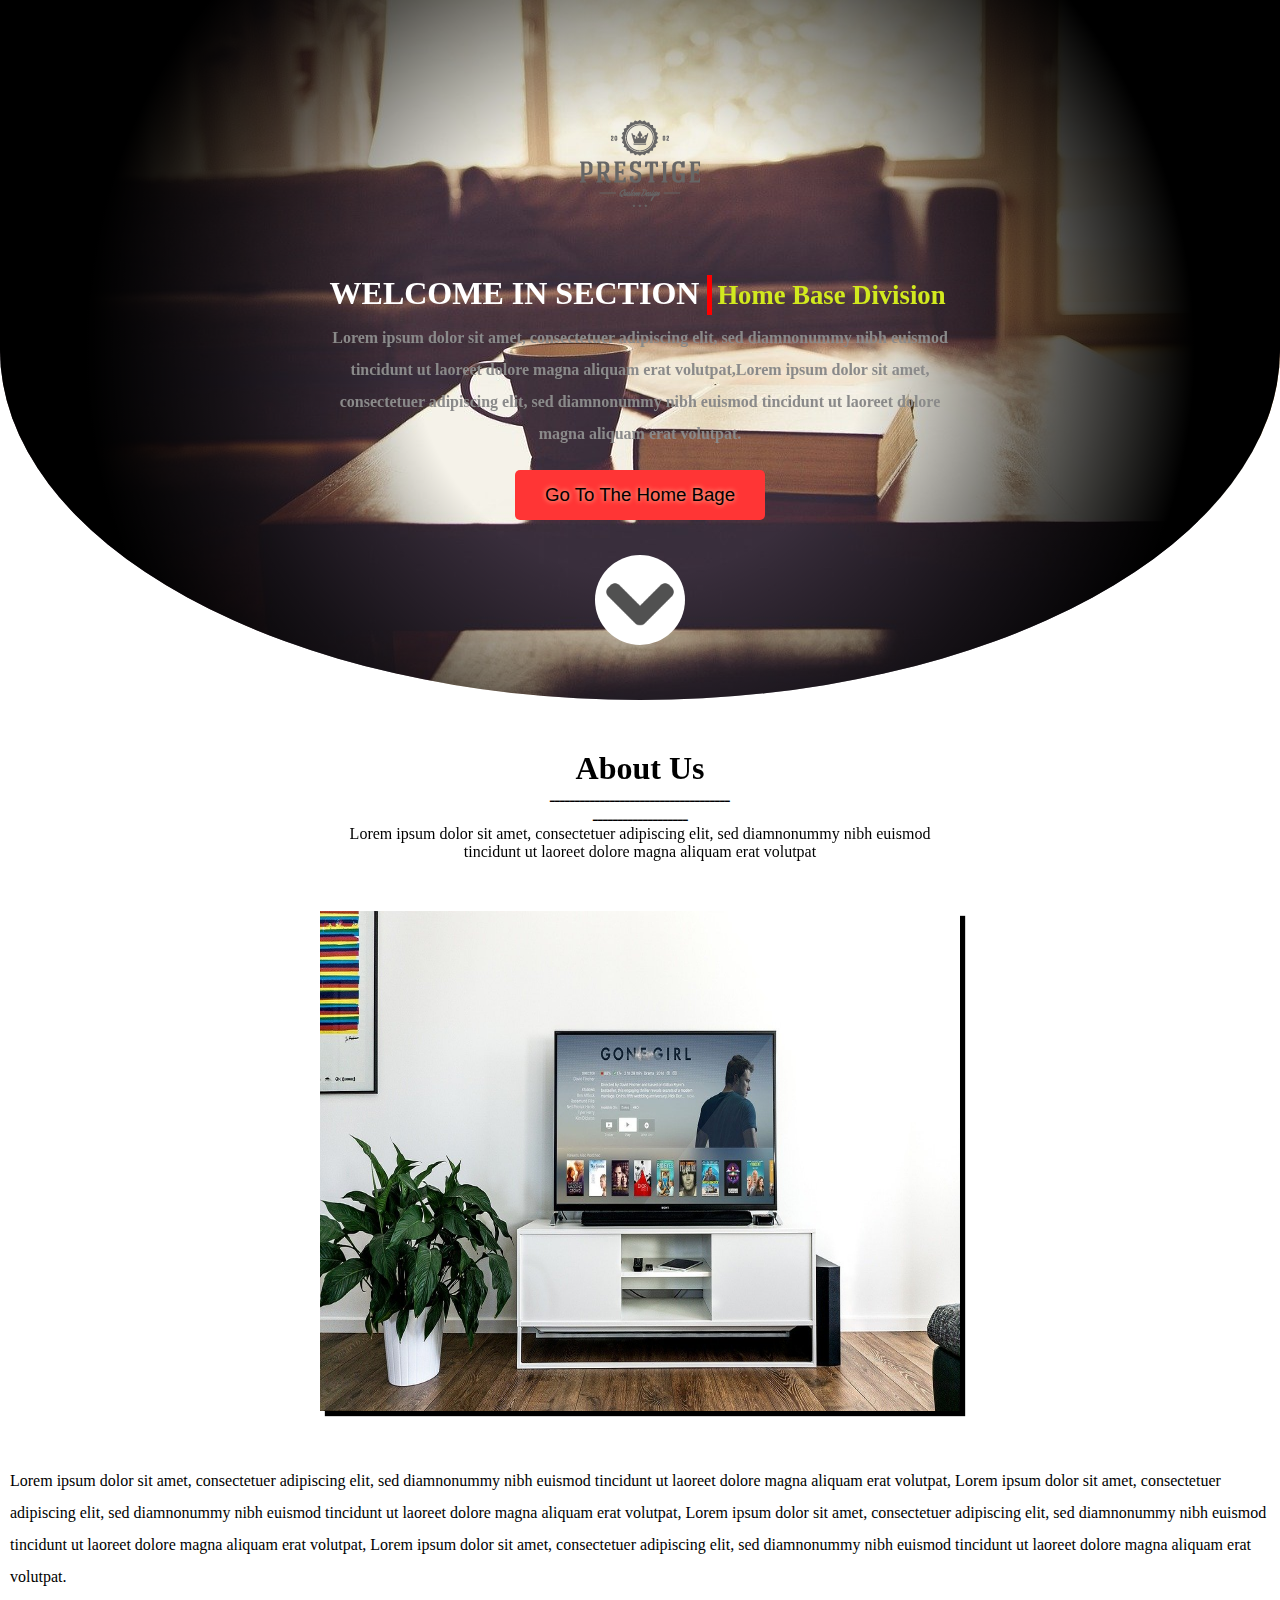
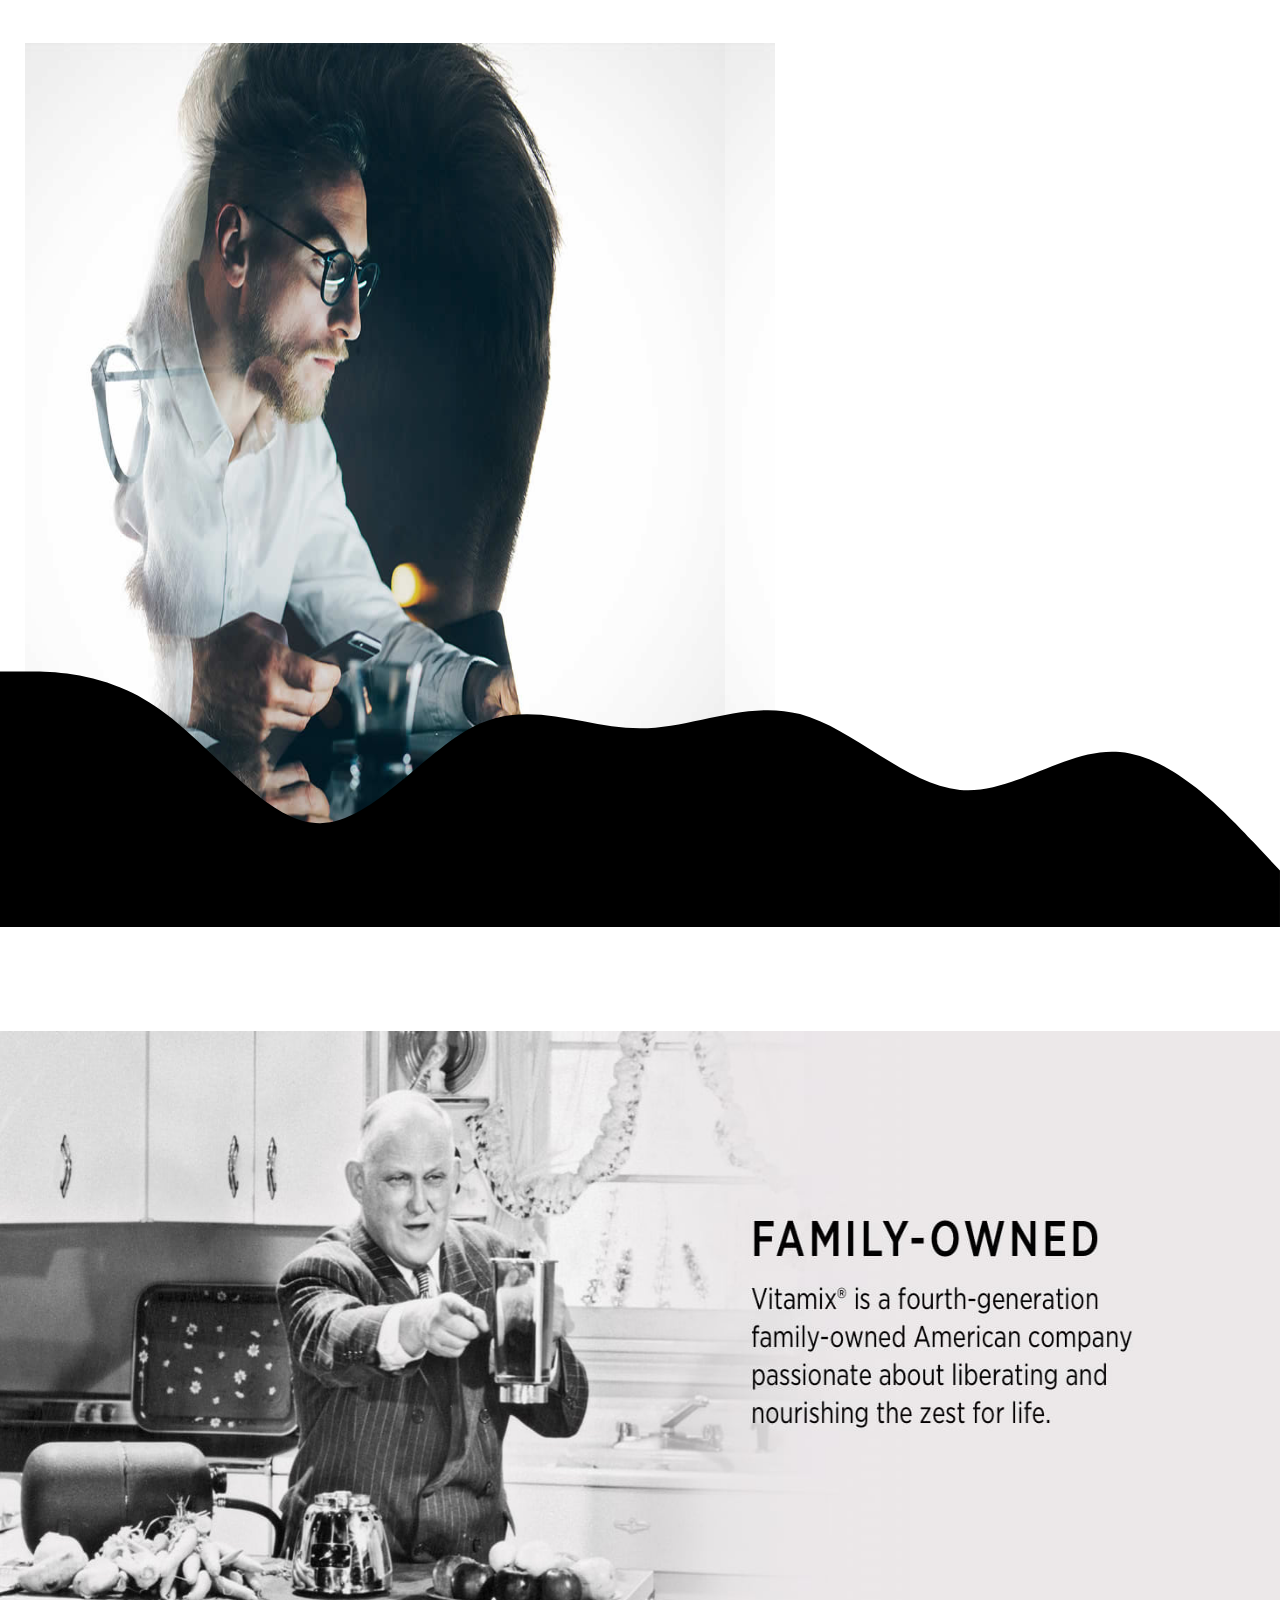
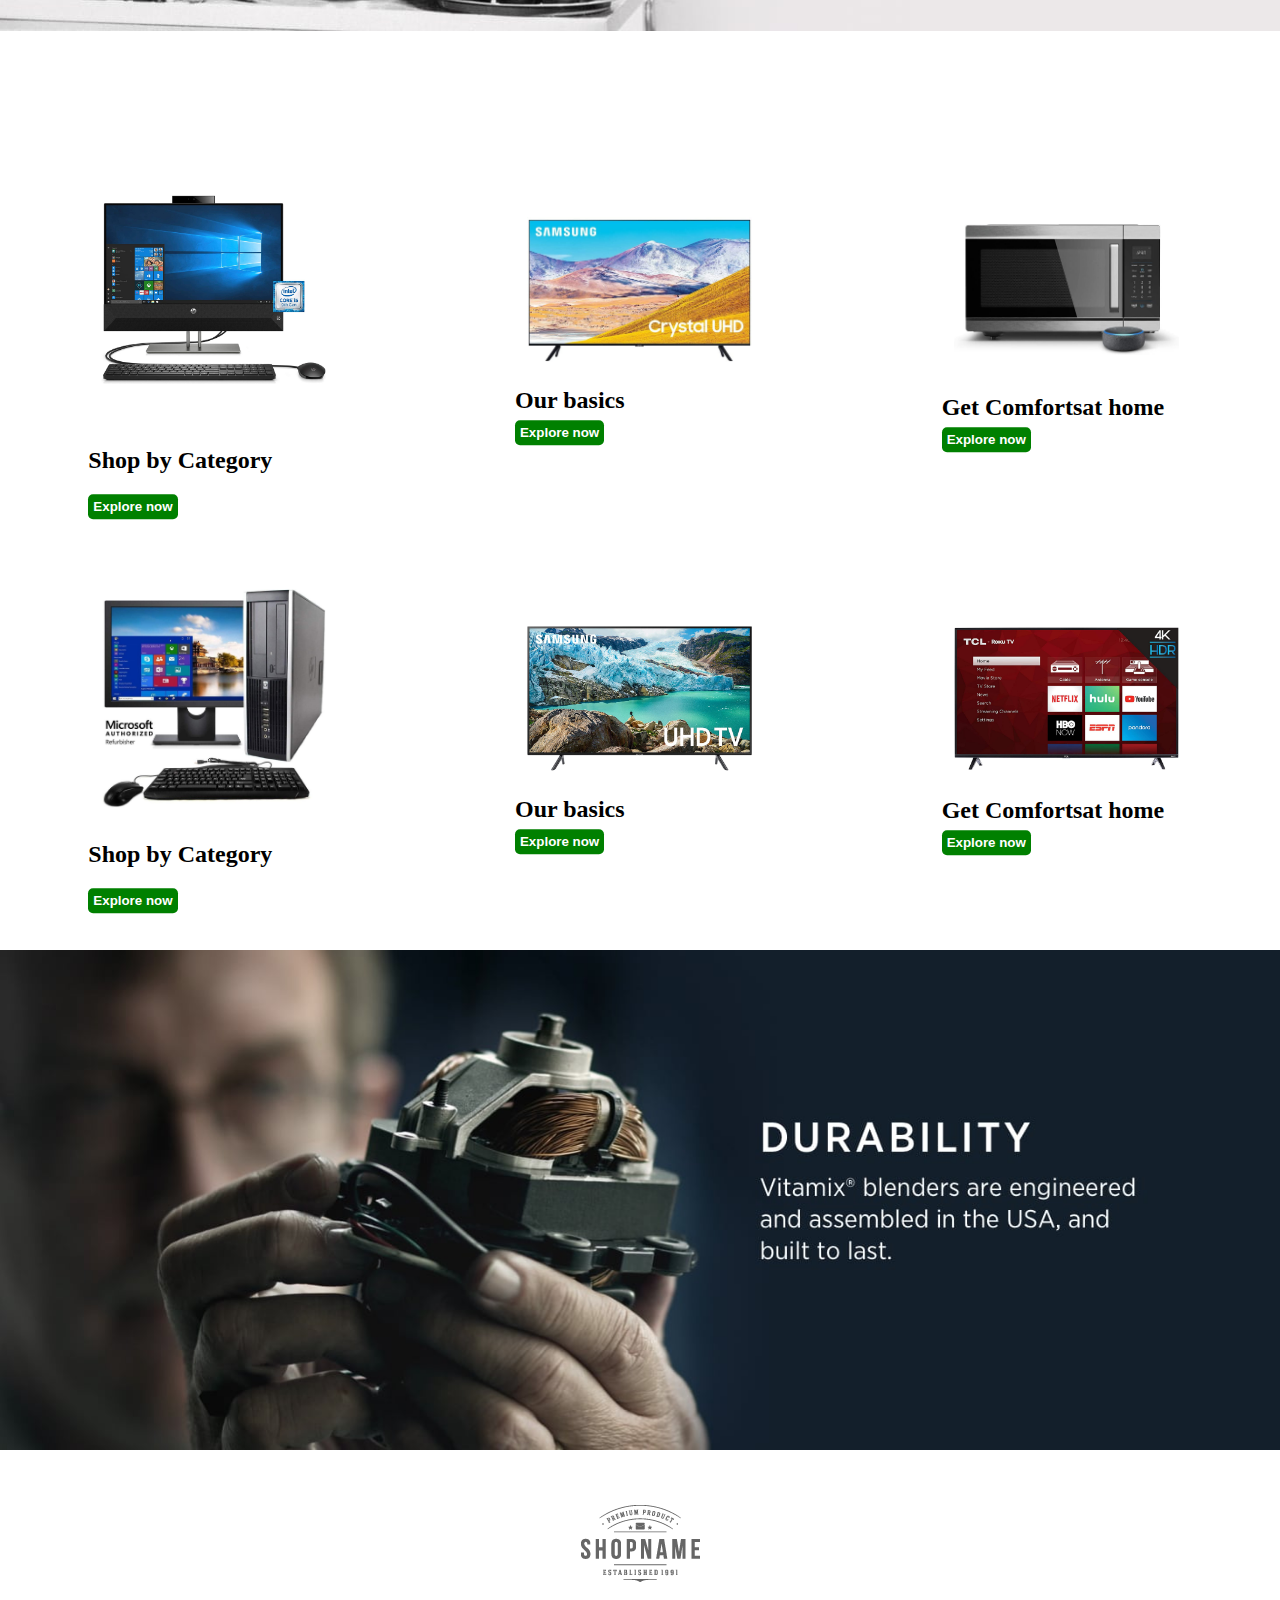
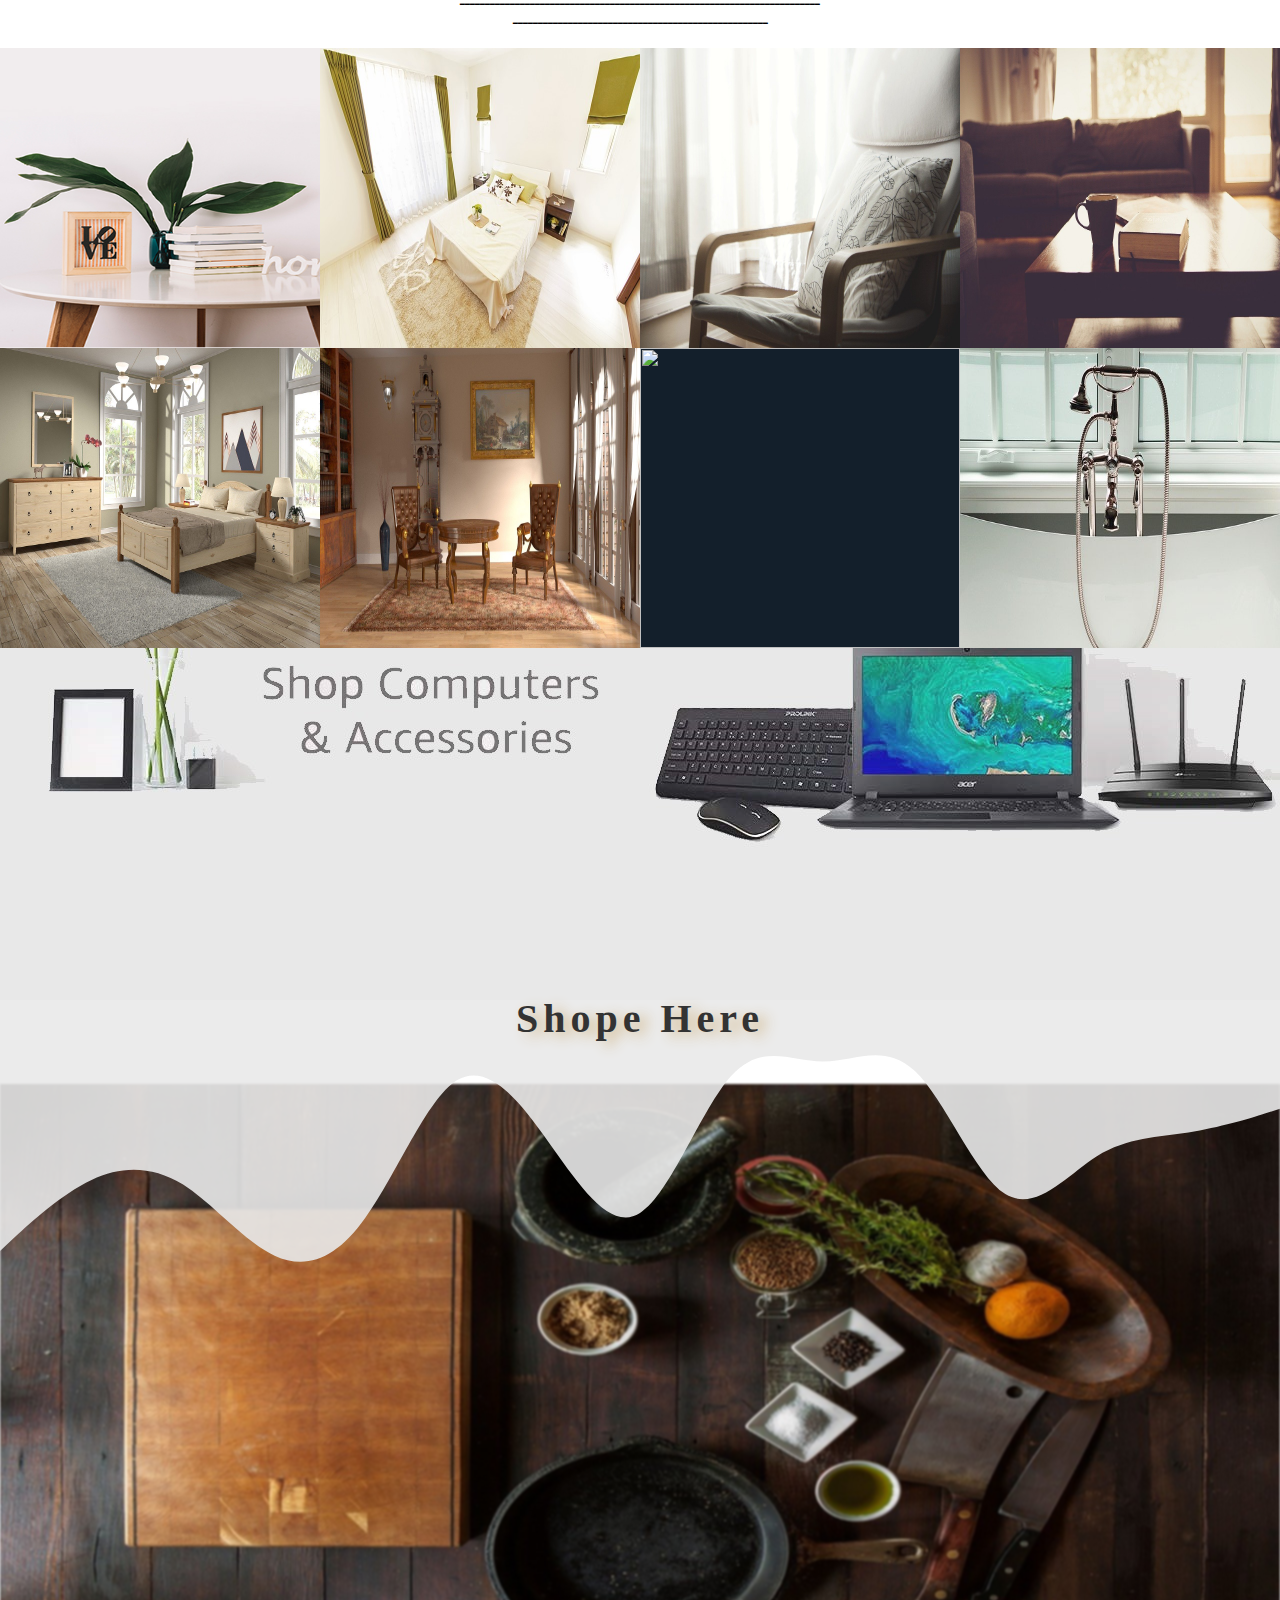
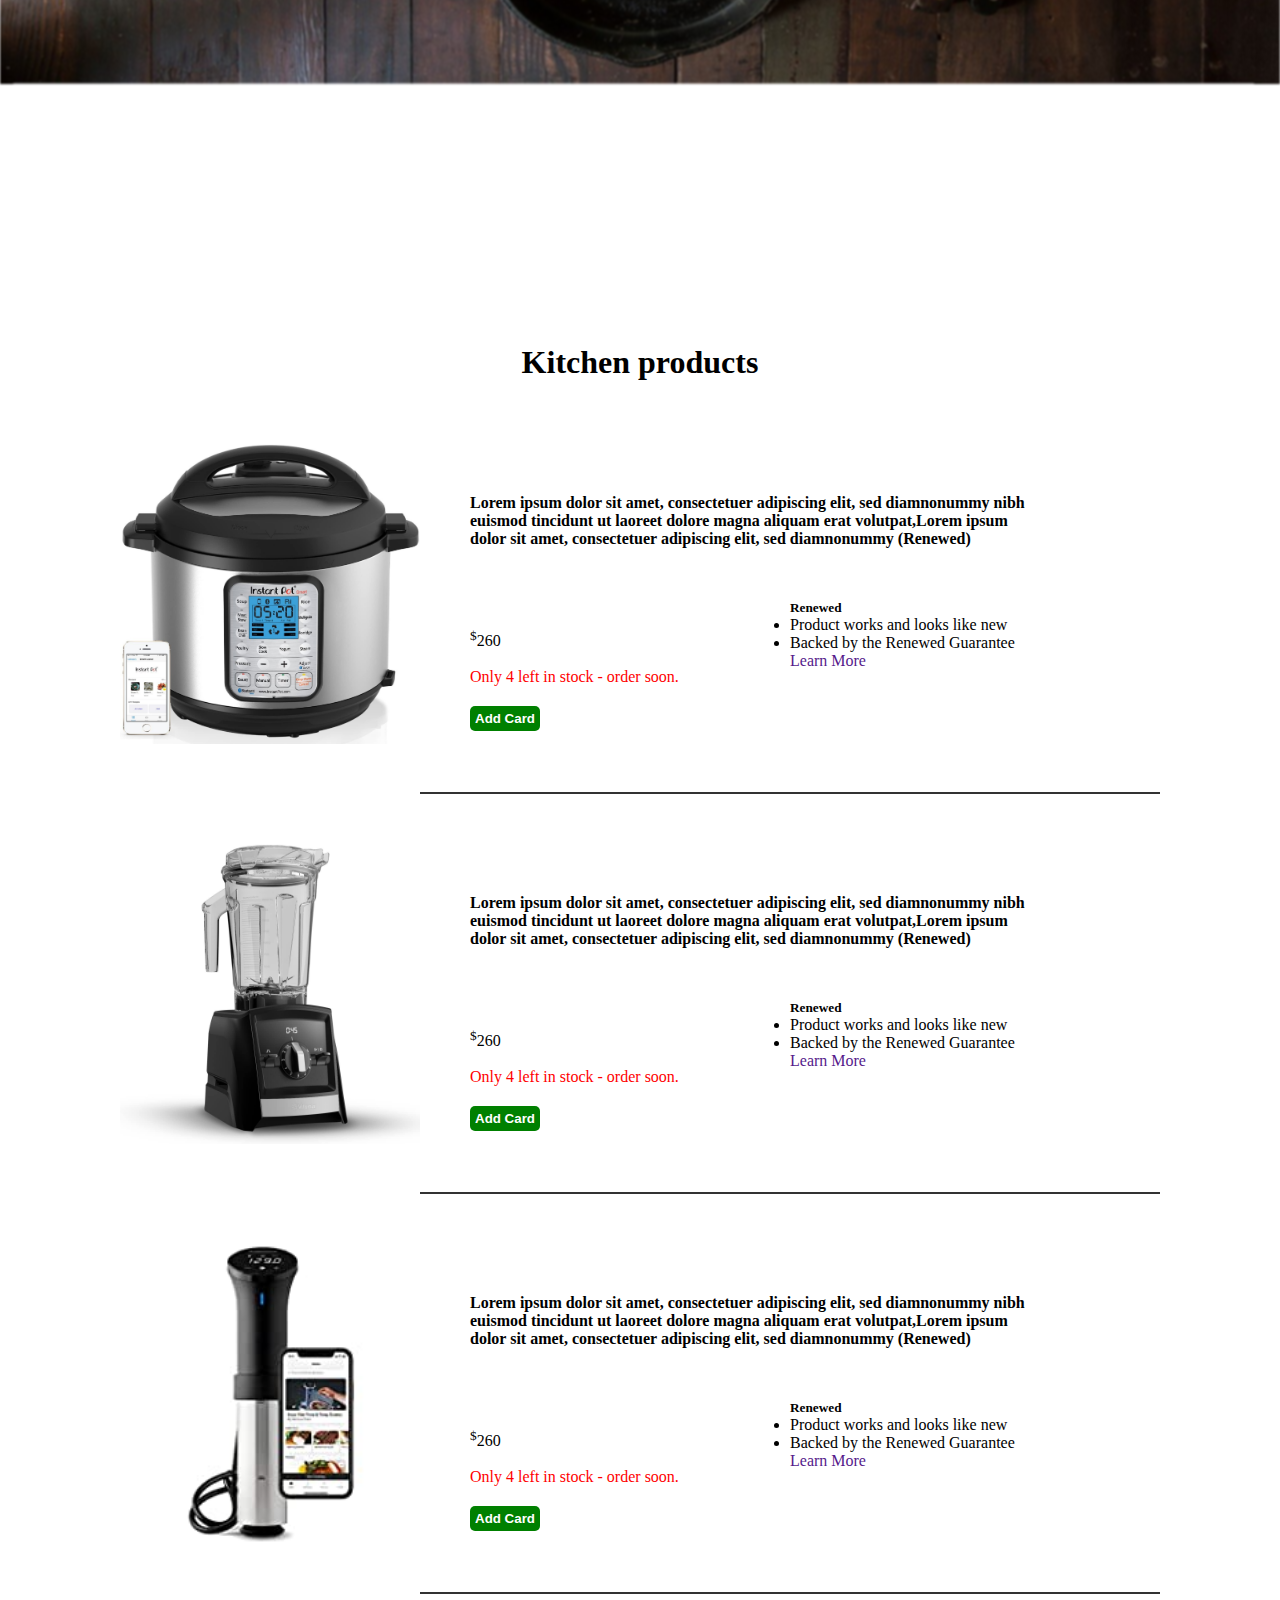
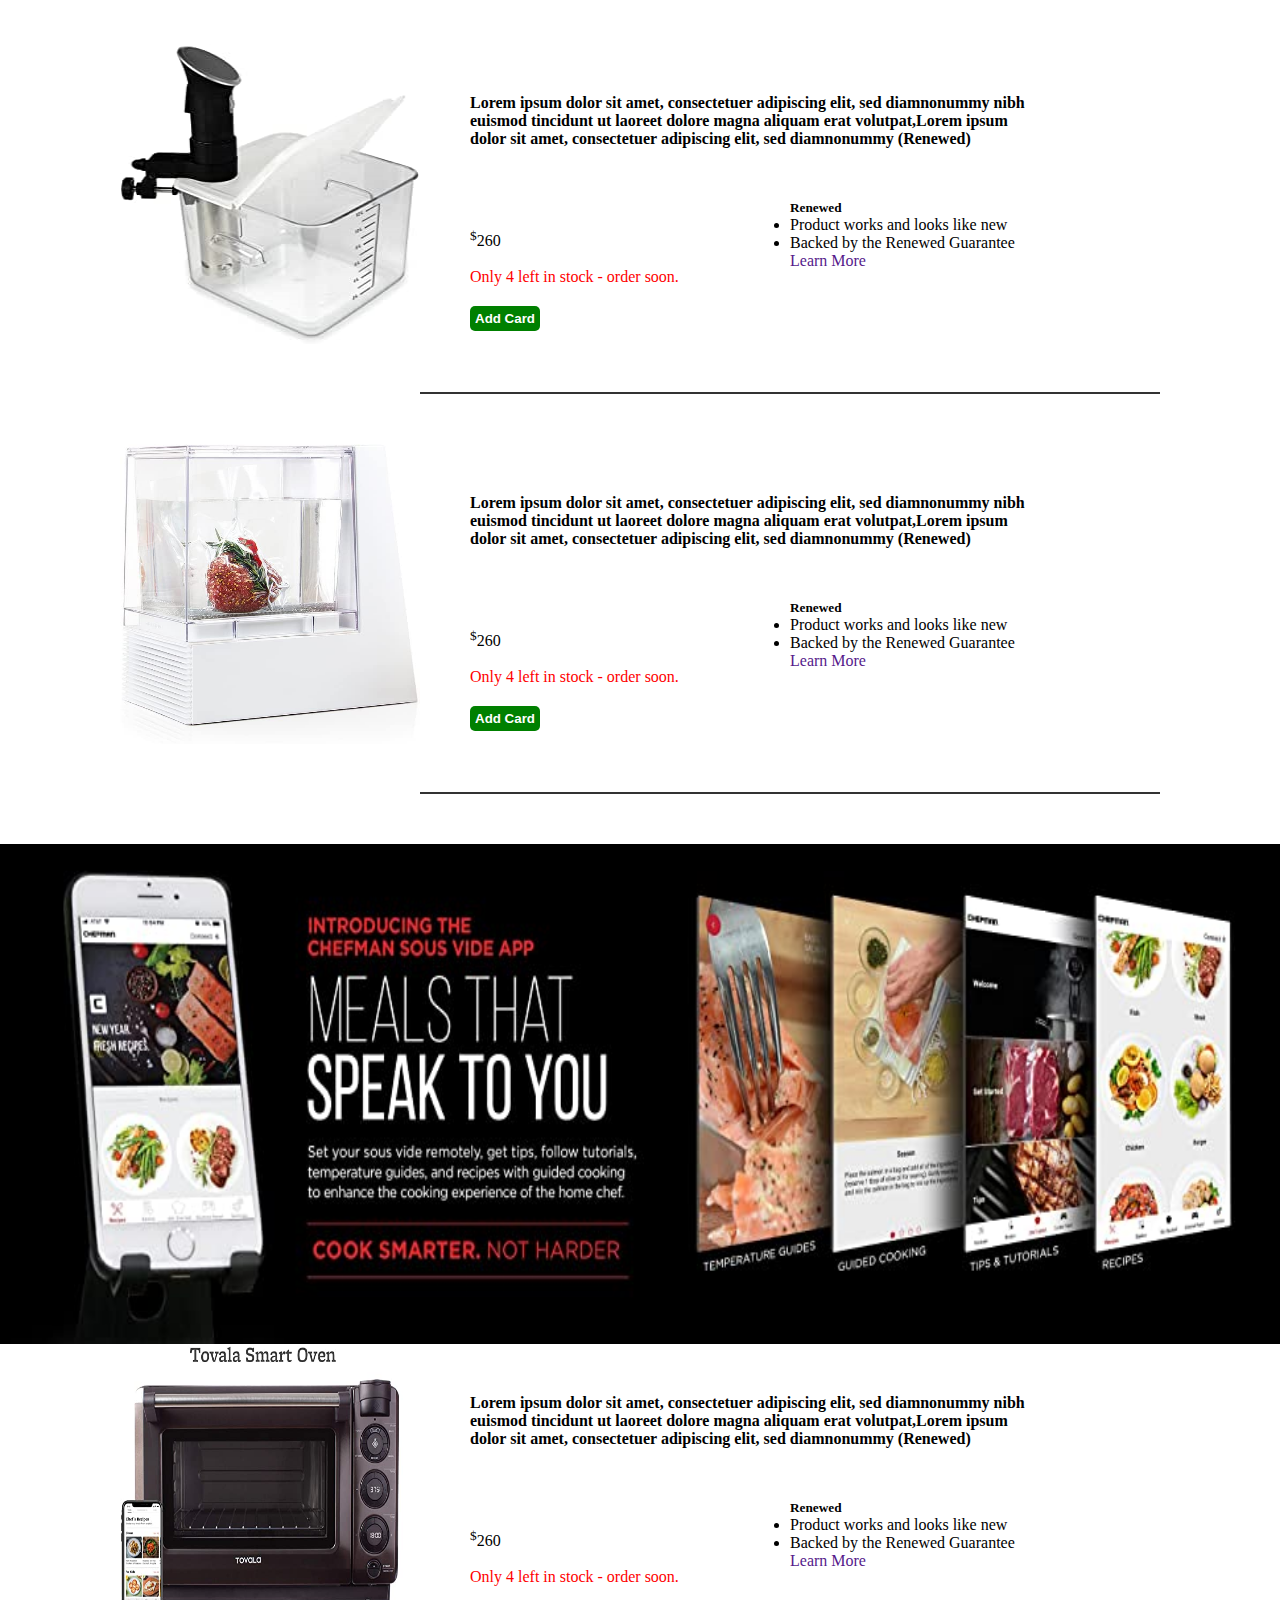
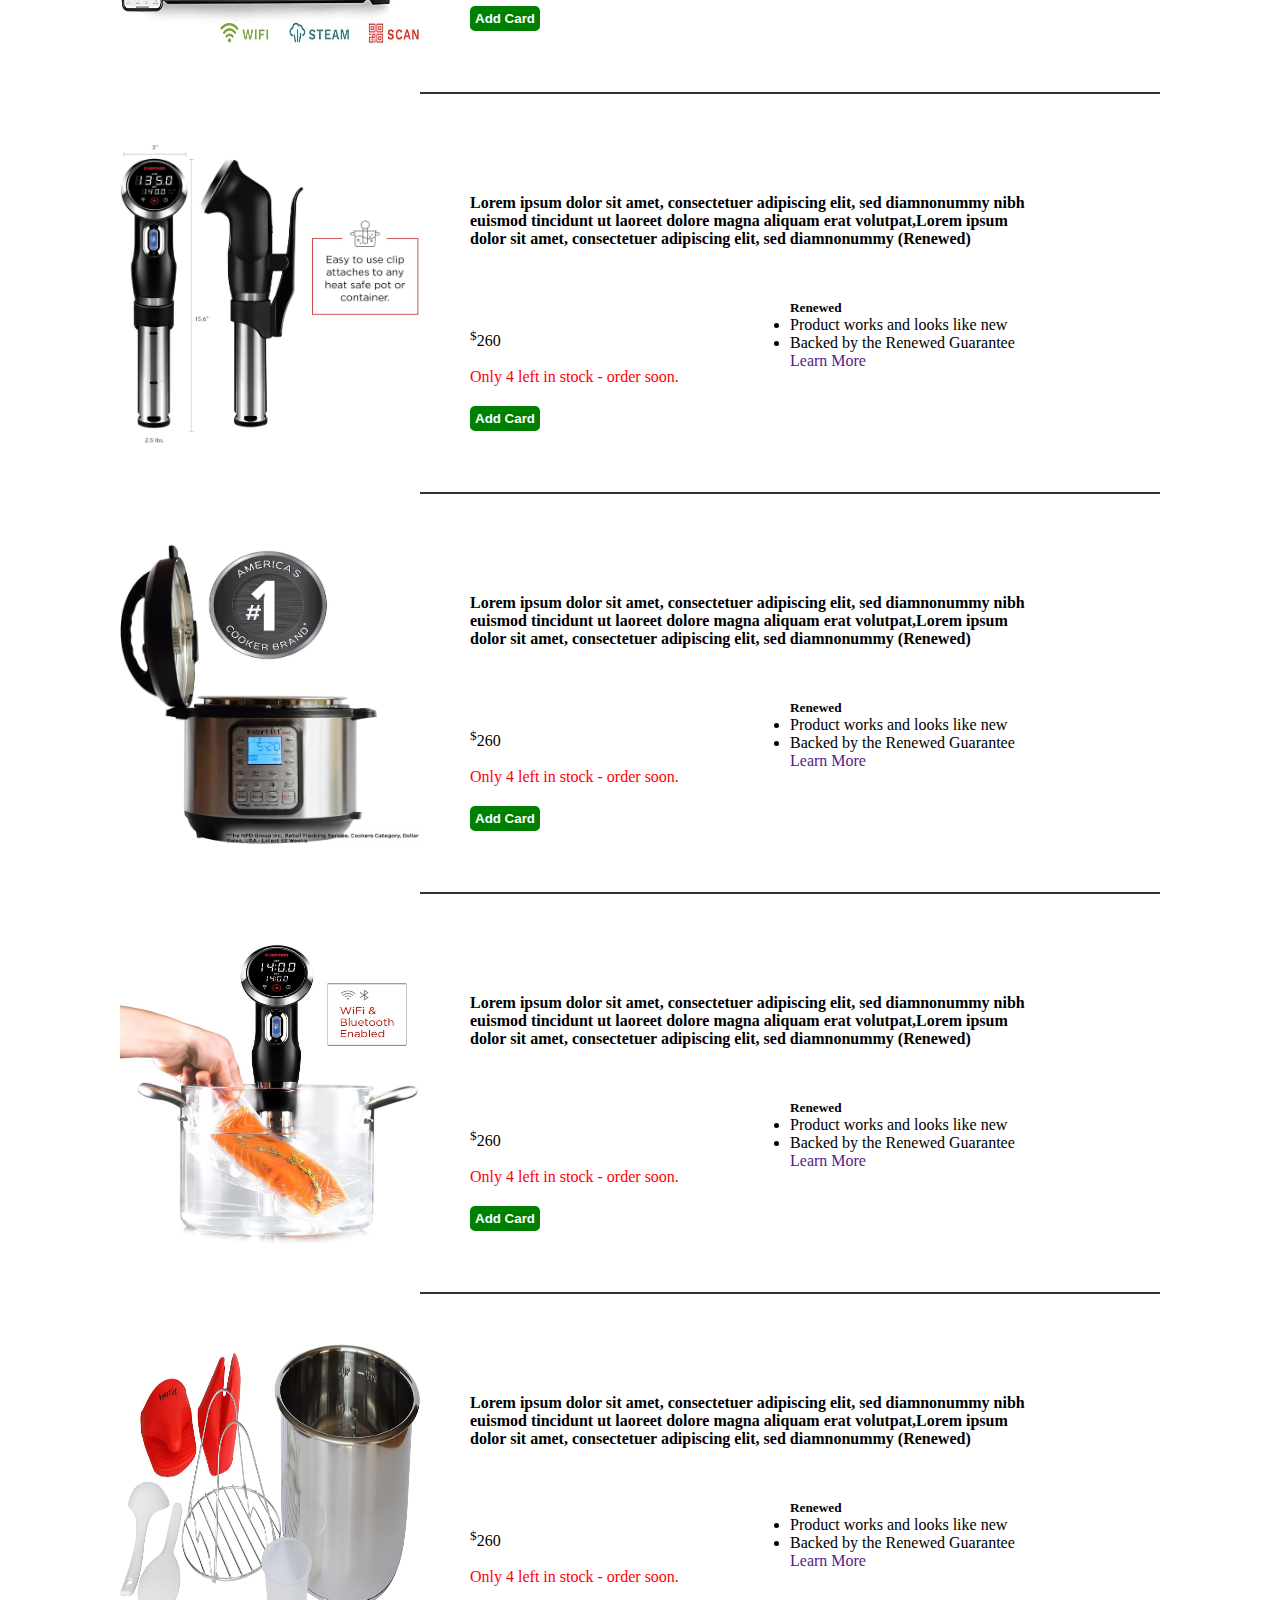
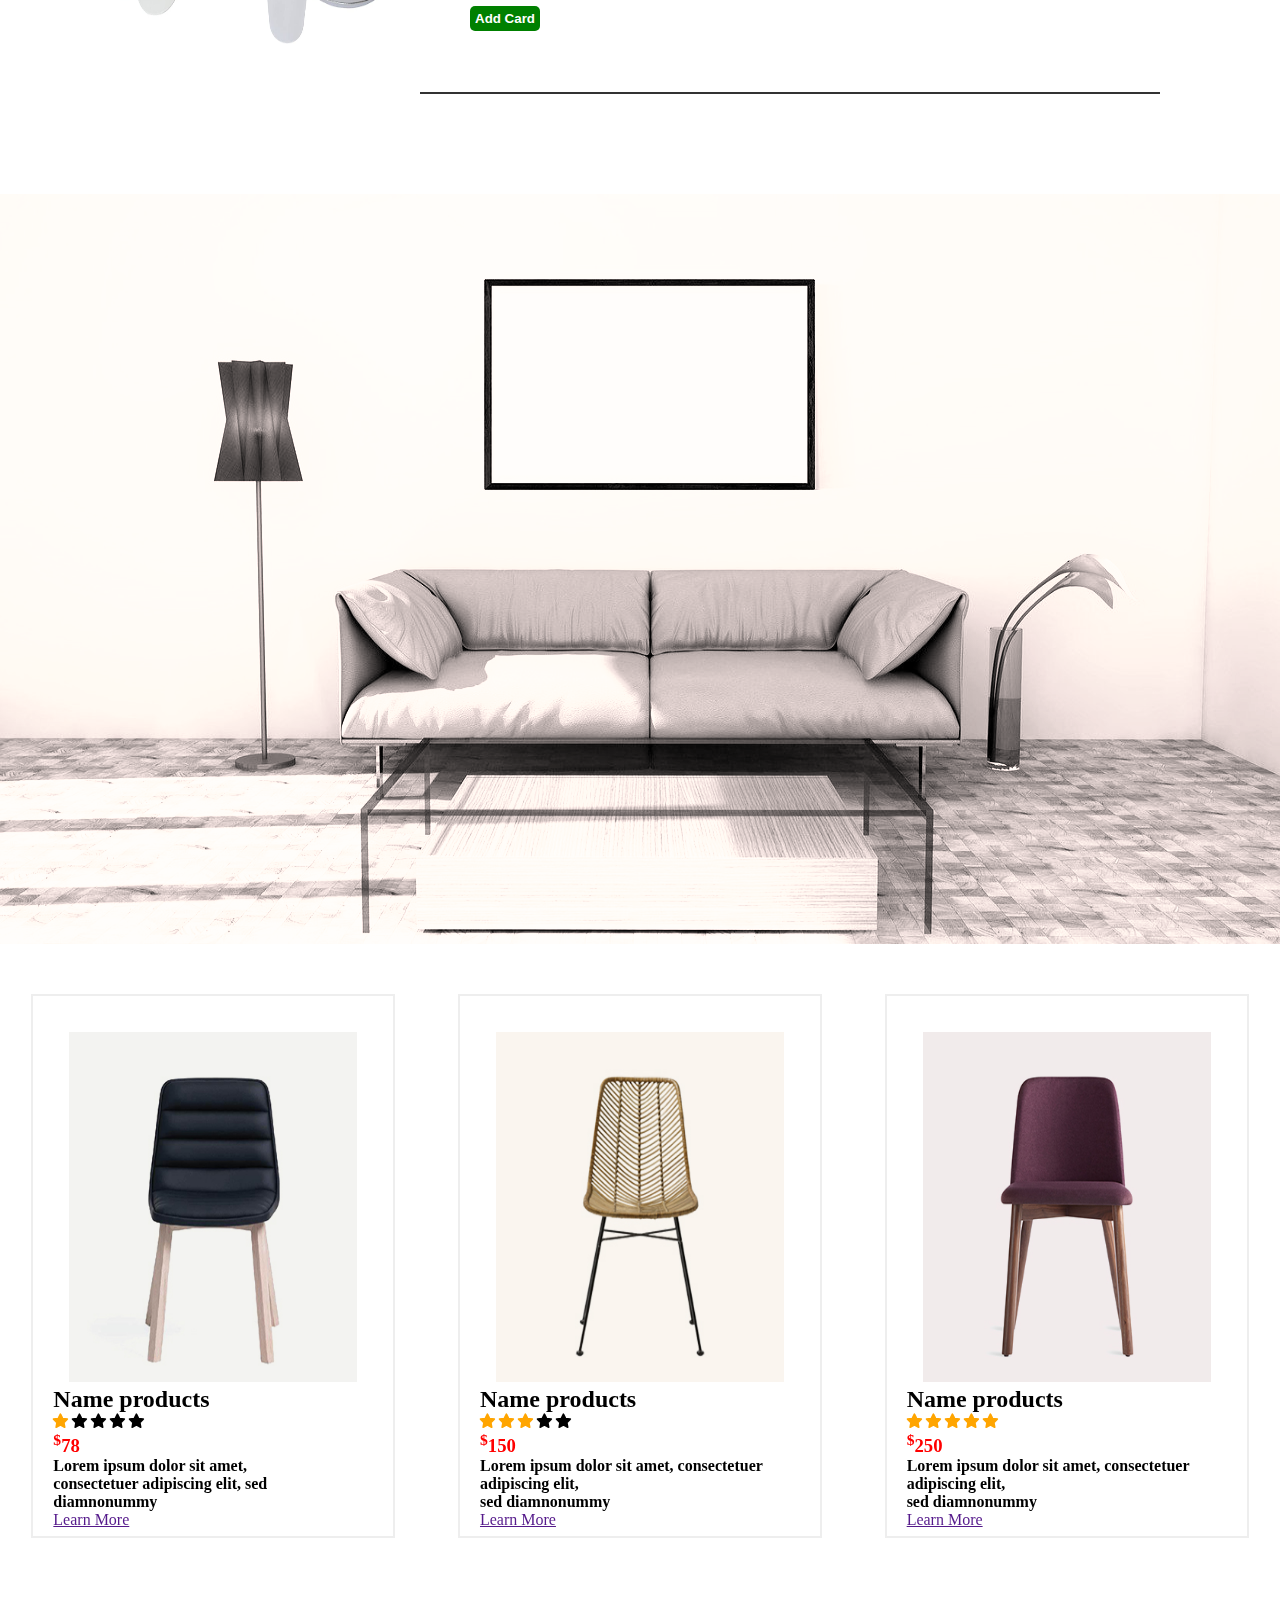
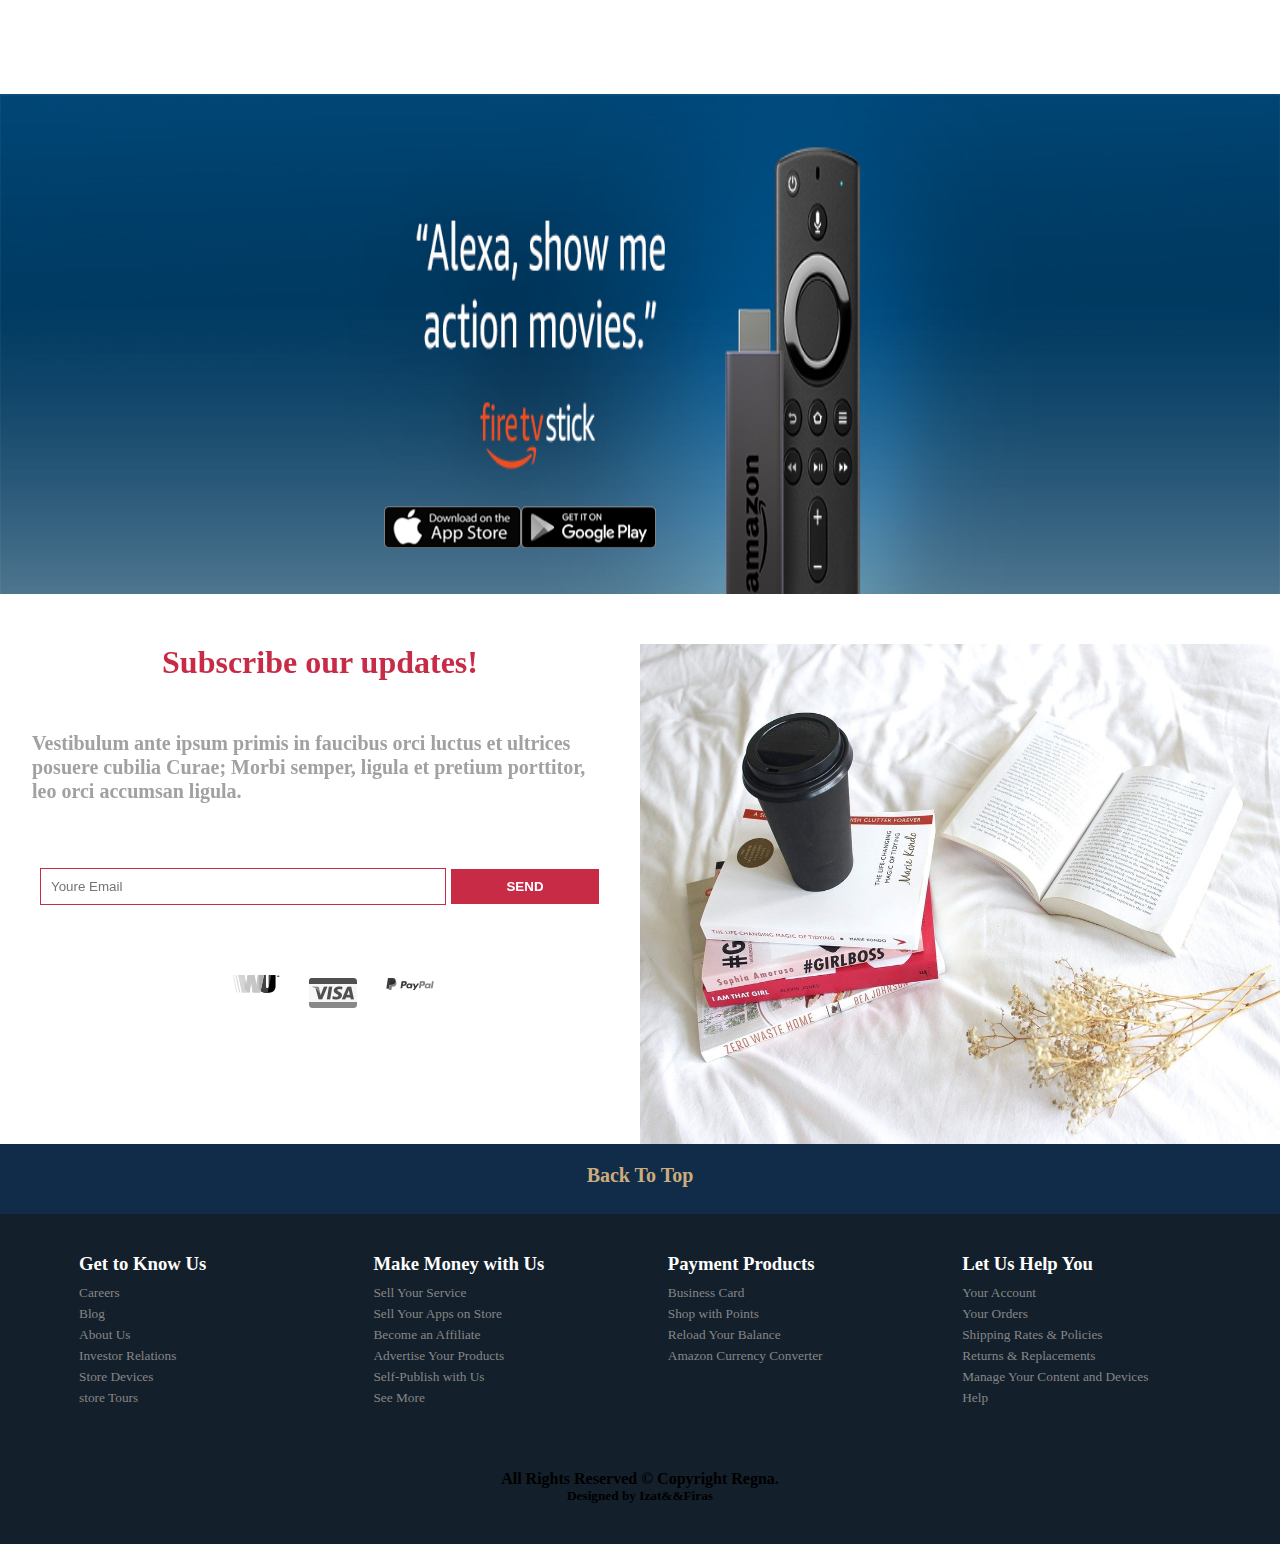
==== index-home.html @ be6e9bad "*git add" ====
<!DOCTYPE html>
<html>
<head>
<title>Home Base Division</title>
<link rel="stylesheet" type="text/css" href="index.css">
<meta charset="utf-8">
<!-- Font Awesome Icon Library -->
<link rel="stylesheet" href="https://cdnjs.cloudflare.com/ajax/libs/font-awesome/4.7.0/css/font-awesome.min.css">
</head>
<body>
<!--___________  part 1____________-->

<div id="home"><div class="continara">

<section>
<article>
	<h1><img src="client1.png"></h1>
<h1>WELCOME IN SECTION <span>Home Base Division</span></h1>
<P>Lorem ipsum dolor sit amet, consectetuer adipiscing elit, sed diamnonummy nibh euismod tincidunt ut laoreet dolore magna aliquam erat volutpat,Lorem ipsum dolor sit amet, consectetuer adipiscing elit, sed diamnonummy nibh euismod tincidunt ut laoreet dolore magna aliquam erat volutpat.</P>
<form action="index.html#home">	<input type="submit" name=""  value="Go To The Home Bage">
</form>

<header>

<a href="#down"><img src="iconfinder_arrow-right-01_186409.png"></a></header>

</article>


</section>
</div></div>

<!--___________ end part 1____________-->




<!--___________ start navbar____________-->

<nav class="navber">
		<img src="iconfinder_arrow_sans_right_103303.png" class="arrow">
	<div class="continara">
			<ol 
			style="display: flex;
			 margin: 0px ;
			  padding: 0px ;
			   list-style: none;
			   " 
			   class="ico">
							<li><img src="iconfinder_YouTube_194904.png"></li>
							<li><img src="iconfinder_Twitter_194909.png"></li>
							<li><img src="iconfinder_Facebook_194929.png"></li>
							<li><img src="iconfinder_Mail_194919.png"></li>
							</ol>
		<ul>
			<a href="#home"
			 style="color: #fff;
			  text-decoration: none;
			  "><li>Home</li>
			</a>
			<a href="#about"  style="color: #fff;
			 text-decoration: none;
			 ">	<li>About</li></a>
				<a href="#Shope" style="color: #fff;
				 text-decoration: none;
				 ">	<li>Shope</li></a>
					<a href="#Contact"style="color: #fff;
					 text-decoration: none;
					 ">	<li>Contact Us</li></a>					
							</ul>


	</div>
</nav>


<!--___________ end navbar____________-->



<!--___________  part 2____________-->


<div class="about" id="down">
<div class="continar">
<header >
<h1 id="about">About Us</h1>
<span>ــــــــــــــــــــــــــــــــــــ</span><br>
<span>ـــــــــــــــــــ</span>
<p>
Lorem ipsum dolor sit amet, consectetuer adipiscing elit, sed diamnonummy nibh euismod tincidunt ut laoreet dolore magna aliquam erat volutpat
</p>
<img src="home-2616543_1280.jpg">


</header>
<div class="line">	
	<p class="par">	Lorem ipsum dolor sit amet, consectetuer adipiscing elit, sed diamnonummy nibh euismod tincidunt ut laoreet dolore magna aliquam erat volutpat,	Lorem ipsum dolor sit amet, consectetuer adipiscing elit, sed diamnonummy nibh euismod tincidunt ut laoreet dolore magna aliquam erat volutpat,	Lorem ipsum dolor sit amet, consectetuer adipiscing elit, sed diamnonummy nibh euismod tincidunt ut laoreet dolore magna aliquam erat volutpat,	Lorem ipsum dolor sit amet, consectetuer adipiscing elit, sed diamnonummy nibh euismod tincidunt ut laoreet dolore magna aliquam erat volutpat.</p>
</div>
</div>
</div>



<!--___________ end part 2____________-->






<!--___________ part 3____________-->



<!--___________ end part 3____________-->









<!--___________ amazon____________-->
<div class="amazon">
<div class="continar">
<section>
<din class="image"></din>

<div class="contact">
<ul>
<li><h1><img src="iconfinder_development_adaptive_responsive_design-65_4552605.png">Unlimited Color Variants</h1></li>
<div class="text">
<span>Lorem ipsum dolor sit amet, consectetuer adipiscing elit, sed diamnonummy nibh euismod tincidunt ut laoreet dolore magna aliquam erat volutpat</span>
</div>
<li><h1><img src="iconfinder_80_171439.png">Responsive Layoute</h1></li>
<div class="text">
<span>Lorem ipsum dolor sit amet, consectetuer adipiscing elit, sed diamnonummy nibh euismod tincidunt ut laoreet dolore magna aliquam erat volutpat</span>
</div>
<li><h1><img src="iconfinder_3_2135809.png">Clean Minimalistic Design</h1><br></li>
<div class="text">
<span>Lorem ipsum dolor sit amet, consectetuer adipiscing elit, sed diamnonummy nibh euismod tincidunt ut laoreet dolore magna aliquam erat volutpat</span>
</div>

</ul>

</div>

</section>
<svg xmlns="http://www.w3.org/2000/svg" viewBox="0 0 1440 320"><path fill="#4e535bb8;" fill-opacity="1" d="M0,32L30,32C60,32,120,32,180,74.7C240,117,300,203,360,202.7C420,203,480,117,540,90.7C600,64,660,96,720,96C780,96,840,64,900,80C960,96,1020,160,1080,165.3C1140,171,1200,117,1260,122.7C1320,128,1380,192,1410,224L1440,256L1440,320L1410,320C1380,320,1320,320,1260,320C1200,320,1140,320,1080,320C1020,320,960,320,900,320C840,320,780,320,720,320C660,320,600,320,540,320C480,320,420,320,360,320C300,320,240,320,180,320C120,320,60,320,30,320L0,320Z"></path></svg>



</div>
</div>





<!--_______start part1 in amazon_____-->
<div class="amazon-part1">
<div class="continar">

</div>
</div>
<div class="part1-section-shop">
<div class="continar">
<div class="Category">
<div class="continara">
	<div class="mask mask-first">
			<h2>Shop by Category</h2>
			<form action="#home">
			<input type="submit" name="" value="Explore now"></form>
		</div>
	<img src="71UGHMTRYcL._AC_SL1500_.jpg">
</div>


</div>


<div class="Category">
	<div class="continara">
		<div class="mask">
			<h2>Our basics</h2>
			<form action="#home">
			<input type="submit" name="" value="Explore now"></form>
		</div>
		<img src="71RiQZ0J2SL._AC_SL1000_.jpg">
	</div>

</div>




	<div class="Category">
		<div class="continara">
			<div class="mask">
			<h2>Get Comfortsat home</h2>
			<form action="#home">
			<input type="submit" name="" value="Explore now"></form>
		</div>
			<img src="61eg-UvUCIL._AC_SL1000_.jpg">
		</div>


	</div>

<div class="part1-section-shop">
<div class="continar">


<div class="Category">
<div class="continara">
	<div class="mask mask-first">
			<h2>Shop by Category</h2>
			<form action="#home">
			<input type="submit" name="" value="Explore now"></form>
		</div>
	<img src="61WfhSl2g7L._AC_SL1024_.jpg">
</div>


</div>


<div class="Category">
	<div class="continara">
		<div class="mask">
			<h2>Our basics</h2>
			<form action="#home">
			<input type="submit" name="" value="Explore now"></form>
		</div>
		<img src="91GMSrYPaHL._AC_SL1500_.jpg">
	</div>

</div>




	<div class="Category">
		<div class="continara">
			<div class="mask">
			<h2>Get Comfortsat home</h2>
			<form action="#home">
			<input type="submit" name="" value="Explore now"></form>
		</div>
			<img src="71tN5cFBvFL._AC_SL1500_.jpg">
		</div>


	</div>



</div>
</div>


<!--_______end part1 in amazon_____-->




<!--_______start part2 in amazon_____-->
<div class="amazon-part2">
<div class="continar">
</div>
</div>


<!--_______end part2 in amazon_____-->




<!--_______start part3 in amazon_____-->

<div class="amazon-part3">
<div class="continar">
<header>
<img src="client4.png">

</header>
<div class="sp">
<span>ــــــــــــــــــــــــــــــــــــــــــــــــــــــــــــــــــــــــ</span><br>
<span>ـــــــــــــــــــــــــــــــــــــــــــــــــــ</span>
</div>
<div class="main-image">
<div class="mask">
<div class="mask-color"></div>
<span class="type">Sale 15%</span>
<h2 class="type">product name</h2>
<input type="submit" name="" value="Add Card" class="type">


<img src="cms-banner-2.jpg" class="image1">

</div>

<div class="mask">
<div class="mask-color"></div>
<span class="type">Sale 42%</span>
<h2 class="type">product name</h2>
<input type="submit" name="" value="Add Card" class="type">
<img src="housing-900245_640.jpg">
</div>

<div class="mask">
<div class="mask-color"></div>
<span class="type">Sale 10%</span>
<h2 class="type">product name</h2>
<input type="submit" name="" value="Add Card" class="type">
<img src="house-2609603_1280.jpg">
</div>

<div class="mask">
<div class="mask-color"></div>
<span class="type">Sale 5%</span>
<h2 class="type">product name</h2>
<input type="submit" name="" value="Add Card" class="type">
<img src="living-room-690174_1280.jpg">
</div>

<div class="mask">
<div class="mask-color"></div>
<span class="type">Sale 5%</span>
<h2 class="type" >product name</h2>
<input type="submit" name="" value="Add Card" class="type">
<img src="furniture-3293321_1280.jpg">
</div>

<div class="mask">
<div class="mask-color"></div>
<span class="type">Sale 79%</span>
<h2 class="type">product name</h2>
<input type="submit" name="" value="Add Card" class="type">
<img src="royal-interior-1455805_1280.jpg">
</div>

<div class="mask">
<div class="mask-color"></div>
<span class="type">Sale 31%</span>
<h2 class="type">product name</h2>
<input type="submit" name="" value="Add Card" class="type">
<img src="banner.png">
</div>

<div class="mask">
<div class="mask-color"></div>
<span class="type">Sale 18%</span>
<h2 class="type">product name</h2>
<input type="submit" name="" value="Add Card" class="type">
<img src="bathtub-2174699_640.jpg">
</div>






</div>
</div>
</div>


<!--_______end part3 in amazon_____-->




<!--_______start part4 in amazon_____-->

<div class="amazon-part4">

<div class="continar">



</div>

</div>








<!--_______end part4 in amazon_____-->




<!--_______start part5 in amazon_____-->
<header class="part5-in-amazon">

<h1 id="Shope">Shope Here</h1>
<svg xmlns="http://www.w3.org/2000/svg" viewBox="0 0 1440 320"><path fill="#e9e9e9" fill-opacity="1" d="M0,288L17.1,272C34.3,256,69,224,103,208C137.1,192,171,192,206,213.3C240,235,274,277,309,293.3C342.9,309,377,299,411,250.7C445.7,203,480,117,514,96C548.6,75,583,117,617,165.3C651.4,213,686,267,720,245.3C754.3,224,789,128,823,90.7C857.1,53,891,75,926,74.7C960,75,994,53,1029,85.3C1062.9,117,1097,203,1131,224C1165.7,245,1200,203,1234,181.3C1268.6,160,1303,160,1337,154.7C1371.4,149,1406,139,1423,133.3L1440,128L1440,0L1422.9,0C1405.7,0,1371,0,1337,0C1302.9,0,1269,0,1234,0C1200,0,1166,0,1131,0C1097.1,0,1063,0,1029,0C994.3,0,960,0,926,0C891.4,0,857,0,823,0C788.6,0,754,0,720,0C685.7,0,651,0,617,0C582.9,0,549,0,514,0C480,0,446,0,411,0C377.1,0,343,0,309,0C274.3,0,240,0,206,0C171.4,0,137,0,103,0C68.6,0,34,0,17,0L0,0Z"></path></svg>

</header>





<!--_______end part5 in amazon_____-->




<!--_______start part6 in amazon_____-->
<div class="part6-in-amazon">
	<div class="continar">
		<div class="image1">
		</div>
		<header>
		<h1>Kitchen products</h1>
		<div class="line"></div>
		</header>
<div class="shope">
			<div class="Product1">
				<img src="7117j9reVaL._AC_SL1500_.jpg">
				<div class="Product-info">
					<p>Lorem ipsum dolor sit amet, consectetuer adipiscing elit, sed diamnonummy nibh euismod tincidunt ut laoreet dolore magna aliquam erat volutpat,Lorem ipsum dolor sit amet, consectetuer adipiscing elit, sed diamnonummy (Renewed) </p>
					<span class="main">
					<sup>$</sup>260
				</span>
					<span class="about-Product">
					<h5> Renewed</h5>
						<span><ul><li>Product works and looks like new</li>
								<li>Backed by the Renewed Guarantee</li>
								<a href="">Learn More</a>
					</ul></span>
					</span>
					<br>
					<span class="sp">Only 4 left in stock - order soon.</span>


					<br>

					<input type="submit" name="" value="Add Card">

				</div>
			</div>
		</div>
<div class="shope">
			<div class="Product1">
				<img src="61gJPwOAkDL._AC_SL1500_.jpg">
				<div class="Product-info">
					<p>Lorem ipsum dolor sit amet, consectetuer adipiscing elit, sed diamnonummy nibh euismod tincidunt ut laoreet dolore magna aliquam erat volutpat,Lorem ipsum dolor sit amet, consectetuer adipiscing elit, sed diamnonummy (Renewed)  </p>
					<span class="main">
					<sup>$</sup>260
				</span>
					<span class="about-Product">
					<h5> Renewed</h5>
						<span><ul><li>Product works and looks like new</li>
								<li>Backed by the Renewed Guarantee</li>

								<a href="">Learn More</a>
					</ul></span>
					</span>
					<br>
					<span class="sp">Only 4 left in stock - order soon.</span>


					<br>

					<input type="submit" name="" value="Add Card">

				</div>
			</div>
		</div>
		<div class="shope">
			<div class="Product1">
				<img src="41UxQOxIydL._AC_US218_.jpg">
				<div class="Product-info">
					<p>Lorem ipsum dolor sit amet, consectetuer adipiscing elit, sed diamnonummy nibh euismod tincidunt ut laoreet dolore magna aliquam erat volutpat,Lorem ipsum dolor sit amet, consectetuer adipiscing elit, sed diamnonummy (Renewed)  </p>
					<span class="main">
					<sup>$</sup>260
				</span>
					<span class="about-Product">
					<h5> Renewed</h5>
						<span><ul><li>Product works and looks like new</li>
								<li>Backed by the Renewed Guarantee</li>
								<a href="">Learn More</a>
					</ul></span>
					</span>
					<br>
					<span class="sp">Only 4 left in stock - order soon.</span>


					<br>

					<input type="submit" name="" value="Add Card">

				</div>
			</div>
		</div>
		<div class="shope">
			<div class="Product1">
				<img src="21.png">
				<div class="Product-info">
					<p>Lorem ipsum dolor sit amet, consectetuer adipiscing elit, sed diamnonummy nibh euismod tincidunt ut laoreet dolore magna aliquam erat volutpat,Lorem ipsum dolor sit amet, consectetuer adipiscing elit, sed diamnonummy (Renewed)  </p>
					<span class="main">
					<sup>$</sup>260
				</span>
					<span class="about-Product">
					<h5> Renewed</h5>
						<span><ul><li>Product works and looks like new</li>
								<li>Backed by the Renewed Guarantee</li>
								<a href="">Learn More</a>
					</ul></span>
					</span>
					<br>
					<span class="sp">Only 4 left in stock - order soon.</span>


					<br>

					<input type="submit" name="" value="Add Card">

				</div>
			</div>
		</div>
		<div class="shope">
			<div class="Product1">
				<img src="51eRSc03BRL._AC_SL1000_.jpg">
				<div class="Product-info">
					<p>Lorem ipsum dolor sit amet, consectetuer adipiscing elit, sed diamnonummy nibh euismod tincidunt ut laoreet dolore magna aliquam erat volutpat,Lorem ipsum dolor sit amet, consectetuer adipiscing elit, sed diamnonummy (Renewed)  </p>
					<span class="main">
					<sup>$</sup>260
				</span>
					<span class="about-Product">
					<h5> Renewed</h5>
						<span><ul><li>Product works and looks like new</li>
								<li>Backed by the Renewed Guarantee</li>
								<a href="">Learn More</a>
					</ul></span>
					</span>
					<br>
					<span class="sp">Only 4 left in stock - order soon.</span>


					<br>

					<input type="submit" name="" value="Add Card">

				</div>
			</div>
		</div>
		<div class="image" 
		style="
	background-image: url(437b3560-cd15-4e35-9f91-072717e45880._SR970,300_.jpg);
		width: 100%;
		height: 500px;
		background-size: 
		100% 500px;
		">
			
		</div>
		<div class="shope">
			<div class="Product1">
				<img src="61BKagEkflL._AC_SX679_.jpg">
				<div class="Product-info">
					<p>Lorem ipsum dolor sit amet, consectetuer adipiscing elit, sed diamnonummy nibh euismod tincidunt ut laoreet dolore magna aliquam erat volutpat,Lorem ipsum dolor sit amet, consectetuer adipiscing elit, sed diamnonummy (Renewed)  </p>
					<span class="main">
					<sup>$</sup>260
				</span>
					<span class="about-Product">
					<h5> Renewed</h5>
						<span><ul><li>Product works and looks like new</li>
								<li>Backed by the Renewed Guarantee</li>
								<a href="">Learn More</a>
					</ul></span>
					</span>
					<br>
					<span class="sp">Only 4 left in stock - order soon.</span>


					<br>

					<input type="submit" name="" value="Add Card">

				</div>
			</div>
		</div>
		<div class="shope">
			<div class="Product1">
				<img src="71PTjvVmylL._AC_SL1500_.jpg">
				<div class="Product-info">
					<p>Lorem ipsum dolor sit amet, consectetuer adipiscing elit, sed diamnonummy nibh euismod tincidunt ut laoreet dolore magna aliquam erat volutpat,Lorem ipsum dolor sit amet, consectetuer adipiscing elit, sed diamnonummy (Renewed)  </p>
					<span class="main">
					<sup>$</sup>260
				</span>
					<span class="about-Product">
					<h5> Renewed</h5>
						<span><ul><li>Product works and looks like new</li>
								<li>Backed by the Renewed Guarantee</li>
								<a href="">Learn More</a>
					</ul></span>
					</span>
					<br>
					<span class="sp">Only 4 left in stock - order soon.</span>


					<br>

					<input type="submit" name="" value="Add Card">

				</div>
			</div>
		</div>
		<div class="shope">
			<div class="Product1">
				<img src="71gVuzDj+yL._AC_SL1500_.jpg">
				<div class="Product-info">
					<p>Lorem ipsum dolor sit amet, consectetuer adipiscing elit, sed diamnonummy nibh euismod tincidunt ut laoreet dolore magna aliquam erat volutpat,Lorem ipsum dolor sit amet, consectetuer adipiscing elit, sed diamnonummy (Renewed)  </p>
					<span class="main">
					<sup>$</sup>260
				</span>
					<span class="about-Product">
					<h5> Renewed</h5>
						<span><ul><li>Product works and looks like new</li>
								<li>Backed by the Renewed Guarantee</li>
								<a href="">Learn More</a>
					</ul></span>
					</span>
					<br>
					<span class="sp">Only 4 left in stock - order soon.</span>


					<br>

					<input type="submit" name="" value="Add Card">

				</div>
			</div>
		</div>
		<div class="shope">
			<div class="Product1">
				<img src="71CmXpeCZTL._AC_SL1314_.jpg">
				<div class="Product-info">
					<p>Lorem ipsum dolor sit amet, consectetuer adipiscing elit, sed diamnonummy nibh euismod tincidunt ut laoreet dolore magna aliquam erat volutpat,Lorem ipsum dolor sit amet, consectetuer adipiscing elit, sed diamnonummy (Renewed)  </p>
					<span class="main">
					<sup>$</sup>260
				</span>
					<span class="about-Product">
					<h5> Renewed</h5>
						<span><ul><li>Product works and looks like new</li>
								<li>Backed by the Renewed Guarantee</li>
								<a href="">Learn More</a>
					</ul></span>
					</span>
					<br>
					<span class="sp">Only 4 left in stock - order soon.</span>


					<br>

					<input type="submit" name="" value="Add Card">

				</div>
			</div>
		</div>
		<div class="shope">
			<div class="Product1">
				<img src="71HxQFxgw9L._AC_SL1500_.jpg">
				<div class="Product-info">
					<p>Lorem ipsum dolor sit amet, consectetuer adipiscing elit, sed diamnonummy nibh euismod tincidunt ut laoreet dolore magna aliquam erat volutpat,Lorem ipsum dolor sit amet, consectetuer adipiscing elit, sed diamnonummy (Renewed)  </p>
					<span class="main">
					<sup>$</sup>260
				</span>
					<span class="about-Product">
					<h5> Renewed</h5>
						<span><ul><li>Product works and looks like new</li>
								<li>Backed by the Renewed Guarantee</li>
								<a href="">Learn More</a>
					</ul></span>
					</span>
					<br>
					<span class="sp">Only 4 left in stock - order soon.</span>


					<br>

					<input type="submit" name="" value="Add Card">

				</div>
			</div>
		</div>
	






<!--_______end part6 in amazon_____-->




<!--_______start part7 in amazon_____-->
<div class="part7-in-amazon">
	<div class="continar">

		</div>
<svg xmlns="http://www.w3.org/2000/svg" viewBox="0 0 1440 320"><path fill-opacity="1" d="M0,64L1440,320L1440,320L0,320Z"></path></svg>
	</div>





<!--_______end part7 in amazon_____-->




<!--_______start part8 in amazon_____-->
<div class="part8-in-amazon">
	<div class="continar">
		<div class="box1">
			<img src="category-banner4.jpg">
			<h2>Name products</h2>
			<span class="fa fa-star checked"></span>
<span class="fa fa-star checked1"></span>
<span class="fa fa-star "></span>
<span class="fa fa-star"></span>
<span class="fa fa-star"></span>
				<h3><sup>$</sup>78</h3>
				<span>Lorem ipsum dolor sit amet,<br> consectetuer adipiscing elit, sed diamnonummy </span><br><a href="">Learn More</a>
		</div>
	<div class="box1">
			<img src="category-banner2.jpg">
			<h2>Name products</h2>
			<span class="fa fa-star checked"></span>
<span class="fa fa-star checked"></span>
<span class="fa fa-star checked"></span>
<span class="fa fa-star"></span>
<span class="fa fa-star"></span>
			<h3><sup>$</sup>150</h3>
			<span>Lorem ipsum dolor sit amet, consectetuer adipiscing elit,<br> sed diamnonummy </span><br><a href="">Learn More</a>
				
		</div>
			<div class="box1">
			<img src="category-banner1.jpg">
			<h2>Name products</h2>
			<span class="fa fa-star checked"></span>
<span class="fa fa-star checked"></span>
<span class="fa fa-star checked"></span>
<span class="fa fa-star checked" ></span>
<span class="fa fa-star checked"></span>
			<h3><sup>$</sup>250</h3>
			<span>Lorem ipsum dolor sit amet, consectetuer adipiscing elit,<br> sed diamnonummy </span><br><a href="">Learn More</a>
			

		</div>

		</div>
	</div>

<!--_______end part8 in amazon_____-->

<div class="image2" 
style="background-image: url(CXL-0104-SMP-Tank-GW-Hero-Desktop-1500x300.jpg);
width: 100%;
height: 500px;
background-size: 100% 500px;
overflow-x: hidden;
">
	<div class="app"><img src="cms-footer-1.png"><img src="cms-footer-2.png"></div>
</div>


<!--___________ end amazon____________-->




<!--________________________start footer__________________-->


<footer>
	<div class="continar">
	<div class="subscribt">
		<div class="sub">
			<header id="Contact" >
				<h1>Subscribe our updates!</h1>
				<p>Vestibulum ante ipsum primis in faucibus orci luctus et ultrices posuere cubilia Curae; Morbi semper, ligula et pretium porttitor, leo orci accumsan ligula.</p>
				<input type="email" name="" placeholder="Youre Email">
				<input type="submit" name="" value="SEND"><br>
			<img src="iconfinder__Western_Union_Logo_1156749.png">
					<img src="iconfinder_payment_method_card_visa_206684.png">
						<img src="iconfinder__Paypal-39_1156727.png">
			</header>

				
						
		</div>
		<div class="image"><img src="white-2559889_1280.jpg"></div>
	</div>
	</div>
</footer>

<!--________________________end footer__________________-->
<div class="end">
	<div class="continar">
	<header class="top-header"><a href="#home">Back To Top</a></header>
	<div class="all">
		<div class="part">
			<ul>
					<h3>Get to Know Us</h3>
					<a href=""><li>Careers</li></a>
	<a href=""><li>Blog</li></a>
		<a href=""><li>About Us</li></a>
			<a href=""><li>Investor Relations</li></a>
				<a href=""><li>Store Devices</li></a>
					<a href=""><li>store Tours</li></a>
						
				</ul>
		</div>
			<div class="part">
				<ul>
					<h3>Make Money with Us</h3>
					<a href=""><li>Sell Your Service</li></a>
	<a href=""><li>Sell Your Apps on Store</li></a>
		<a href=""><li>Become an Affiliate</li></a>
			<a href=""><li>Advertise Your Products</li></a>
				<a href=""><li>Self-Publish with Us</li></a>
					<a href=""><li>See More</li></a>
						
				</ul>
			</div>
				<div class="part">
					<ul>
						<h3>Payment Products</h3>
						<a href=""><li>Business Card</li></a>
	<a href=""><li>Shop with Points</li></a>
		<a href=""><li>Reload Your Balance</li></a>
			<a href=""><li>Amazon Currency Converter</li></a>
				
					</ul>
				</div>
					<div class="part">
						<ul>
							<h3>Let Us Help You</h3>
							<a href=""><li>Your Account</li></a>
								<a href=""><li>Your Orders</li></a>
									<a href=""><li>Shipping Rates & Policies</li></a>
										<a href=""><li>Returns & Replacements</li></a>
											<a href=""><li>Manage Your Content and Devices</li></a>
												<a href=""><li>Help</li></a>
													
						</ul>
				
					</div>

	</div>
	<header class="end-header">
	<h4>All Rights Reserved © Copyright Regna. </h4>
	<h5>Designed by Izat&&Firas</h5>
	</header>
	</div>

</div>


</body>
</html>
---- index.css ----
body{

	overflow-x: hidden;

}
*{
	outline: none;
	margin: 0px;
	padding: 0px;
	scroll-behavior: smooth;
}
.continar{	max-width: 2000px;
margin: auto;

}

#home{
	width: 100%;
	height: 700px;
	background-image: url(living-room-690174_1280.jpg) ;
	background-repeat: no-repeat;
	background-size: 100% 700px;
	background-attachment: fixed;
	border-bottom-left-radius: 50%;
	border-bottom-right-radius: 50%;
}
#home .continara{
width: 100%;
height: 100%;
background: radial-gradient(circle, rgba(0, 0, 0, 0) 19%, rgba(2, 2, 2, 0) 31%, rgba(0, 0, 0, 0.62) 57%, #000000 76%, rgb(0, 0, 0) 84%);
	border-bottom-left-radius: 50%;
	border-bottom-right-radius: 50%;
margin: 0px auto;



}
#home .continara section{
	min-width:400px;
	width: 50%;
	height: 50%;
	word-wrap: break-word;
	position: relative;
	top: 30%;
	left: 50%;
	transform: translate(-50%,-40%);
}
#home .continara section h1{
	text-align: center;
	padding-top: 50px;
	padding-bottom: 10px;

	color: #fff;
	transition: 1s all;

}
#home .continara section h1 span{
	color: #d2e91e;
border-left: 5px solid red;
padding: 5px;
font-size: 20pt;

}
#home .continara section  article p{
	text-align: center;
	font-weight: bold;
	line-height: 2;
	color: #8a8a8a;
}
#home .continara section  article header{
	width: 100%;
	height: 100px;

	position: relative;
left: 50%;
top: 100%;
transform: translate(-50%,100%);

}
#home .continara section  article header img{
	width: 90px; height: 90px ;

position: relative;
left: 50%;
top: 50%;
	background-color: #fff;
transition: 1s background-color ,1s box-shadow;
border-radius: 50%;
transform: translate(-50%,-50%);


}
#home .continara section  article header img:hover{

	box-shadow: 0px 0px 10px #ccc;
}
#home .continara section  article header {width: 100%}

#home .continara section  article input{
	padding: 5px;
cursor: pointer;
	position: absolute;
left: 50%;
transform: translate(-50%,0%);
 text-align: center;
	text-decoration: none;
	background-color: #ff3535;
	min-width: 250px;
	height: 50px;
	border: none;
	border-radius: 5px;
text-shadow: 0px 0px 5px wheat;
transition: 1s all;
    color: #000;
    font-size: 14pt;

margin: 20px 0px 20px 0px ;
}
#home .continara section  article{
	perspective: 1000px;
transform-style: preserve-3d;
}
#home .continara section  article input:hover{

	transform: translateZ(50px) translate(-50%,0%);
}


	/*start navbar */
.navber{
	display: flex;
	width: 0px;
	height: 500px;
		position: fixed;
	transition: 1s width;
	top: 50%;
	transform: translate(0,-50%);
	z-index: 9999;	
	border-radius: 20px;
	
	}
.navber .continara{
	width: 100%;
	height: 300px;
	z-index: 9999999999;

}
nav img{
	order: 2;
	width:50px;
	height: 50px;
	position: relative;
	top: 150px;

}
nav:hover{
	width: 200px
}
nav:hover  .continara ul{
	opacity: 1;
	transition: 1s opacity;
}
.navber .continara ul{
	width: 100%;
	height: 100%;
	background-color: #333;
	list-style: none;
	padding-top: 10px;
	transition: .5s opacity;
opacity: 0;



}
.navber .continara ul li{
margin-left: 0px;
	margin-left: 100px;
	padding: 5px;
	padding-top: 20px;
	margin-top: 10px;
	position: relative;
	left: -50px;
	text-align: center;
	border: none;
background-color: none;
border-bottom: 1px solid #333;
	color: #fff;
transition: 1s all;
width: 100px;
}
.navber .continara ul li:hover{
	border-bottom: 1px solid #fff;
}

.ico{
	margin-top: 0px ;
	padding-top: 0px;
position: relative;
top: 50%;
left: 100%;
transform: translate(-90%,-50%);
opacity: 0;
perspective: 1000px;
transform-style: preserve-3d;
z-index: 9999099;

}
.ico li{
	width: 25px ;
	height: 25px;
		margin-left: 10px;
		transition: 1s all;


}
.ico li:hover{
	transform: translateZ(50px);
		transition: 1s all;
}
nav:hover  .continara .ico{
	opacity: 1;
	transition: 2.9s opacity
}
.ico li img{
	background-color: #fff;
	border-radius: 50%;
	border: 1px solid #fff;
		width: 25px ;
	height: 25px;

}
		/*end navbar*/





						/*part 2*/



.about{
	width: 100%;
margin-bottom: 50px;
	margin-top: 50px;

}
.about .continar{
width: 100%;
height: 100%;
margin: auto;
	max-width: 2000px;

}
.about .continar header{	
	min-width:400px;
	width: 50%;
	perspective: 1000px;
transform-style: preserve-3d;
	height: 50%;
	word-wrap: break-word;
	position: relative;
	top: 0%;
	left: 50%;
	transform: translate(-50%,0%);
text-align: center;

}
.about .continar header img{
	transition: 1s all;
	width: 100%;
	height: 500px;
	margin-top: 50px;
	margin-bottom: 20px;
	box-shadow: 5px 5px 1px #000;

}
.about .continar:hover header img{
	transform: translateZ(50px);

}
.about .continar .par{
	margin-top: 20px;
	text-align: left;
	padding-left: 10px;line-height: 2;

	
}
.about .continar .line{
	width: 100%;
	min-width: 400px;
	margin-top:30px;
	min-width:700px;
}




				/*part 3*/
.back{
	width: 100%;
	height:600px;
	background-image: url(living-room-3539587_1280.jpg);
	background-size: 100% 600px;
	background-attachment: scroll;
	max-width: 2000px;
	margin: auto;
	margin-top: 50px;
	



}
#overflow:target .overflow{
width: 100%;
}
..back .overflow{
		width: 0%;
	height:600px;
	background-color: red
}
.back .mask{
	background-color:#4e535bb8;
	width: 100%;
	height:600px;
}




/*______________start amazon _______________*/
.amazon{
	width: 100%;

}
.amazon .continar{
	width: 100%;
min-width: 100%;
margin: auto;


	
}

.amazon .continar:hover{

}
.amazon .continar:hover .contact{
opacity: 1;

}
.amazon .continar section .image{
	width: 750px;
	height: 800px;
	background-image: url(img-12.jpg);
background-size: 700px 800px;
	transition: 1s all;
	margin: auto;

}
.amazon .continar svg{
	transition: 1s all;
position: relative;


}
.amazon .continar section{
	display: flex;
	width: 100%;
	height: 600px;
	width: 100%;
min-width: 400px;
margin: auto;

}
.amazon .continar section .contact{
	width: 400px;
	opacity: 0;
	height: 600px;
margin-left: 50px;
		transition: 1.9s all;
		border: 15px solid #fff;
		
		 min-width: 400px;
		 max-width: 400px;
		 margin: auto;



}
.amazon .continar section .contact ul{
 list-style: none;
 min-width: 400px;
 max-height: 600px;
}
.amazon .continar section .contact ul li{
	
	width: 100%;
	max-height: 150px;
}
.amazon .continar section .contact .text span{
	
}
.amazon .continar section .contact .text{
	width: 100%;
	height: 150px;

}




/**____________start part1 in amazon______________*/
.amazon-part1{
	width: 100%;
	height: 600px;
	margin: 0px;

	background-image: url(6c2157fa-283a-4b0f-8c50-a6594f3da513.__CR0,0,1464,600_PT0_SX1464_V1___.jpg);
	background-size:100% 600px;
	border-bottom: 1px solid #fff;
	margin-top: 100px;
	margin-bottom: 150px;
}	
.part1-section-shop{
	width: 100%;
	height: 500px;




}
.part1-section-shop .continar{
		display: flex;
		flex-wrap: wrap;
			margin-top: 50px;
			height: 500px;
}
.part1-section-shop .continar .Category{
	width: 250px;

	transition: 1s all;

	margin: auto;

}
.part1-section-shop .continar .Category:hover img{
	transform: scale(1.1);

}
part1-section-shop .continar .Category .continara {
	width: 100%;
	height: 100%;

}
.part1-section-shop .continar .Category .continara img{
	width: 90%;
	transition: 1s all;
	height: 90%;
	margin-left: 5%;
	margin-top: 5%;
	margin-bottom: 5%;
}
.part1-section-shop .continar .Category .continara .mask{
		width:250px;
	height: 250px;
	position: absolute;
		background-color: #fff;
			color: #000;
	z-index: -1;
}
.part1-section-shop .continar .Category .continara .mask h2{
	position: relative;
	top: 82%;
	transform: translate(0,-80%);

}
 .part1-section-shop .continar .Category .continara .mask-first{
 		width:250px;
	height: 350px;
	position: absolute;
	background-color: #fff;
	color: #000;
	z-index: -1
 }
 .part1-section-shop .continar .Category .continara .mask input{
 		position: absolute;
	top: 96%;
	transform: translate(0,-95%);
	max-width: 250px;
	background-color: green;
	color: #fff;
	font-weight: bold;
	border-radius: 5px;
	border: none;
	padding: 5px;
cursor: pointer;
z-index: 500;
 }
/**____________end part1 in amazon______________*/




/**____________start part2 in amazon______________*/
.amazon-part2{
	width: 100%;
	height: 500px;
	margin-top: 50px;
	background-image: url(721ff70c-b50a-422b-a2af-70de1f80f48d.__CR0,0,1464,600_PT0_SX1464_V1___.jpg);
	background-size: 100% 500px;
	overflow-x: hidden;

}
.amazon-part2:hover .continar{
	margin-right: 0%;

}
.amazon-part2 .continar{
	width: 100%;
		float: right;
	margin-right: -100%;
	transition: 2s all;
	height: 500px;
	background-image: url(main-banner-1-1600x700.jpg);
	background-size: 100% 500px;
	margin-top: 0px;
}






/**____________end part2 in amazon______________*/








/**____________start part3 in amazon______________*/
.amazon-part3{
	width: 100%;
	height: 600px;
}
.amazon-part3 .continar header{
	width: 100%;
	height: 90px;
	background-color: #fff;
	margin-top: 50px;
	text-align: center;
}
.amazon-part3 .continar header img{
	position: absolute;
	left: 50%;
	transform: translate(-50%,0);
}
.amazon-part3 .continar .sp{
	width: 100%;
	text-align: center;
	background-color: #fff;
	padding-bottom: 20px;
}
.amazon-part3 .continar{
	width: 100%;
	height: 100%;
	margin: 0px;
}
.amazon-part3 .continar .main-image{
	width: 100%;
	height: 100%;
	background-color: #000;
	margin: 0px;
	display: flex;
	flex-wrap: wrap;
}
.amazon-part3 .continar .main-image .mask{

	width:25%;
	height: 300px;
	background-color: #131f2b;
	z-index: 500;
	transition: 1s all;
}
.amazon-part3 .continar .main-image .mask .mask-color{

}
.amazon-part3 .continar .main-image img{
		transition: .5s all;
	width:100%;
	height: 300px;
	margin: 0px;
}
.amazon-part3 .continar .main-image img:hover{
transform: scale(.95);
z-index: 10000;
opacity: .3;
}
.amazon-part3 .continar .main-image .type{
opacity: 0;

} 
.checked {
  color: orange;}
  
.amazon-part3 .continar .main-image .mask:hover .type{
	opacity: 1;
}
.amazon-part3 .continar .main-image .type{
	z-index: -1;
	margin-left: 10px;
	transition: 1s all;
	opacity: 0;
	position: absolute;
}
.amazon-part3 .continar .main-image  span{
background-color: red;
font-size: 14px;
color: #fff;
z-index: 525;	
font-weight: bold;
text-align: left;

}
.amazon-part3 .continar .main-image h2{

	margin-top: 195px;
	color: #ffff;
	;
}
.amazon-part3 .continar .main-image input{
		margin-top: 245px;
		
			border: none;
			background-color: green;
			color: #fff;
			font-weight: bold;
			padding: 10px;
		
}

/**____________end part3 in amazon______________*/




/**____________start part4 in amazon______________*/

.amazon-part4{
	width: 100%;
	height: 400px;
	margin-top: 150px;
	background-image: url(Fuji_TallHero_Computers_1x._CB432469755_.jpg);
		opacity: .9;
		margin-bottom: -5px;
}


/**____________end part4 in amazon______________*/



/**____________START part5 in amazon______________*/
.part5-in-amazon{
	width: 100%;
	text-align: center;
}
.part5-in-amazon h1{
	position: absolute;
left: 50%;
color: #333;
transform: translate(-50%,0);
    text-shadow: 8px 4px 14px #d1b78a;
    letter-spacing: 5px;
    font-size: 40px;
opacity: 1;
z-index: 90000;
}
.part5-in-amazon svg{
	opacity: .9;
	z-index: 999;
	position: relative;
	}
/**____________end part5 in amazon______________*/

/**____________start part6 in amazon______________*/

.part6-in-amazon{
	width: 100%;


}
.part6-in-amazon .continar{
width: 	100%;

}
.part6-in-amazon:hover .continar .image1{
filter: none
}
.part6-in-amazon .continar .image1{
	width: 100%;
	height: 600px;
transition: 1s filter;
	background-size: 100% 100%;
	position: relative;
	bottom: 250px;
margin-bottom: 10px;
	background-image: url(ingredients-498199_1280.jpg);
	filter: blur(1px);
-webkit-filter: blur(1px);

}

.part6-in-amazon 
.continar
h1{
	text-align: center;


}
.part6-in-amazon 
.continar header{
	width: 100%;
	height: 100px;
}
.part6-in-amazon 
.continar
.line{
position: relative;
left: 50%;
transform: translate(-50%,0);
	width: 10px;
	height: 2px;
	background-color: #fff;
	transition: 1s all;
	margin-top: 5px;
	margin-bottom: 20px;
}
.part6-in-amazon 
.continar:hover .line{
width: 500px;
background-color: #000;
-webkit-box-shadow:0px -50px 0px 0px #d23e3e ;
-moz-box-shadow:0px -50px 0px 0px #d23e3e ;
box-shadow:0px -50px 0px 0px #d23e3e ;
}

.part6-in-amazon 
.continar
.shope
{
	-moz-perspective: 1000px;
	perspective: 1000px;
-moz-transform-style: preserve-3d;
transform-style: preserve-3d;
	width: 100%;
	height: 350px;
	margin-bottom: 50px;
	overflow-x: hidden;
	
}

.part6-in-amazon 
.continar
.shope
.Product1{
	display: flex;
	width: 100%;
	height: 100%;
	justify-content: center;
}
.part6-in-amazon 
.continar
.shope
.Product1 img{
	width: 300px;
	height: 300px;
	transition: 1s transform
}
.part6-in-amazon 
.continar
.shope
.Product1:hover img{
	-moz-transform: translateZ(-10px);
	transform: translateZ(-10px);

}
.part6-in-amazon 
.continar
.shope
.Product1
.Product-info{
	border-bottom: 2px solid #333;
	width: 50%;
	padding: 50px ;

}
.part6-in-amazon 
.continar
.shope
.Product1
.Product-info p{
	font-weight: bold;
	margin-bottom: 30px;
	width: 90%;

}
.part6-in-amazon 
.continar
.shope
.Product1
.Product-info
.main{
	position: relative;
	top: 50px
}
.part6-in-amazon 
.continar
.shope
.Product1
.Product-info
.sp
{
	color: red;
	position: relative;
bottom: 20px;

}
.part6-in-amazon 
.continar
.shope
.Product1
.Product-info
input{

;	
   	
    max-width: 250px;
    background-color: green;
    color: #fff;
    font-weight: bold;
    border-radius: 5px;
    border: none;
    padding: 5px;
    cursor: pointer;
    z-index: 500;
}
.part6-in-amazon 
.continar
.shope
.Product1
.Product-info
.about-Product
{
	position: relative;
	left: 50%;
}
.part6-in-amazon 
.continar
.shope
.Product1
.Product-info
.about-Product
a{
	
	transition: 1s all;
	text-decoration:none;
	padding-bottom: 3px;
	border-bottom: 1px solid #fff;
}
.part6-in-amazon 
.continar
.shope
.Product1
.Product-info
.about-Product
a:hover{
border-bottom: 1px solid #551a98;
}
/**____________end part6 in amazon______________*/


/**____________start part7 in amazon______________*/

.part7-in-amazon{
	width: 100%;
	height: 800px;
	overflow: hidden;

}
.part7-in-amazon .continar{
	width: 100%;
		height: 750px;
position: absolute;
	background-image: url(interior-3530343_1280.jpg);
	background-size: 100%  750px;
	z-index: -1;
	filter: grayscale(50%) sepia(1) saturate(0.25) opacity(1) brightness(100%) contrast(100%) hue-rotate(320deg);
-webkit-filter: grayscale(50%) sepia(1) saturate(0.25) opacity(1) brightness(100%) contrast(100%) hue-rotate(320deg);
transition: 1s filter;

}
.part7-in-amazon:hover .continar{
	filter: none

}
.part7-in-amazon:hover svg{
height: 500px
}
.part7-in-amazon svg{
opacity: .7;
transition: 1s height;
position: relative;
height: 00px;
top: 100%;
transform: translate(0,-100%);


}

/**____________end part7 in amazon______________*/




/**____________start part8 in amazon______________*/
.part8-in-amazon{
	width: 100%;
	height: 500px;
	margin-bottom: 250px;
	min-width: 500px;
}
.part8-in-amazon .continar{
	width: 100%;
	height: 100%;
perspective: 1000px;
transform-style: preserve-3d;
margin-bottom: 50px;
}
.part8-in-amazon .continar .box1{
	max-width: 25%;
	width:25%;
	margin: auto;
	margin-bottom: 150px;
	height: 100%;
	border: 2px solid #eee;
	padding: 20px;
}
.part8-in-amazon .continar .box1 img{
	width: 90%;
	height: 70%;
	margin-left: 5%;
	margin-top: 5%;
	transition: 1s transform ,1s box-shadow;
box-shadow: 0px 0px 10px #fff; 
}
.part8-in-amazon .continar .box1:hover img{
	transform: translateZ(-30px);
	box-shadow: 0px 0px 10px #000; 	
}
.part8-in-amazon .continar .box1 span{
font-weight: 600
}
.part8-in-amazon .continar .box1 h3{
	color: red;
}
.image2 .app{
	display: flex;
position: relative;
top: 90%;
left: 50%;
transform: translate(-20%,-90%);
perspective: 1000px;
transform-style: preserve-3d;

}
.image2 .app img{
	transition: 1s all;
	filter: grayscale(100%);
-webkit-filter: grayscale(100%);
}
.image2 .app img:hover {transform: translateZ(10px);filter: none}
/**____________end part in amazon______________*/


/*______________end amazon _______________*/
footer{
	width: 100%;
	height: 500px;
	min-width: 500px;

}
footer
.continar{
	width: 100%;
	height: 100%;

	
}
footer
.continar
.subscribt
{
	width: 100%;
	height: 100%;
	display: flex;
}
footer
.continar
.subscribt
.image{
	width: 50%;
	height: 100%;

}
footer
.continar
.subscribt
.image
img{
	width: 100%;
	height: 100%
}
footer
.continar
.subscribt
.sub
{
	width: 50%;
	height: 100%;
}
footer
.continar
.subscribt
.sub
header{
	width: 100%;
	text-align: center;
	perspective: 1000px;
	transform-style: preserve-3d;
}

footer
.continar
.subscribt
.sub
img{
	transition: 1s all;
	margin-left: 25px;
	margin-top: 55px;
	-webkit-filter: grayscale(100%);


}
footer
.continar
.subscribt
.sub
img:hover{
	filter: none;
	transform: translateZ(10px);
}
footer
.continar
.subscribt
.sub
header
h1{
	color: #c72b46;
	padding-bottom: 50px;
}
footer
.continar
.subscribt
.sub
header
p
{
	font-weight: bold;
	line-height: 1.2;
	padding-bottom: 50px;
	text-align: left;
	width: 90%;
	padding-left: 5%;
	font-size: 15pt;
	color: #a2a1a1;	
}
footer
.continar
.subscribt
.sub
header
input[type=email]
{
	padding: 10px;
	width: 60%;
	text-align: left;
margin-left: 0%;
border:1px solid;
border-color: #c72b46;
}
footer
.continar
.subscribt
.sub
header
input[type=submit]{
	margin-top: 15px;
	padding: 10px;
	border:none;
	background-color: #c72b46;
cursor: pointer;
transition: 1s all;
	width: 150px;
	color: #fff;
	font-weight: bold;
	text-align: center;
	border:1px solid #fff;
}
footer
.continar
.subscribt
.sub
header
input[type=submit]:hover{
	border-left:10px solid #c72b46;
	background-color: #fff;
	color: #c72b46
}
.end{
	width: 100%;
	height: 400px;

}
.end
.continar{
width: 100%;
height: 100%;
background-color: #131f2b;

}
.end
.continar
.top-header
{
	width: 100%;
	height: 50px;
	text-align: center;
	background-color: #112c48;
	padding-top: 20px;
}
.end
.continar
.end-header{
	width: 100%;
	height: 50px;
	text-align: center;
	padding-top: 20px;
}
.end
.continar
header
a{
	text-decoration:none;
	color: #cbac7e;
	font-weight: bold;
	font-size: 15pt;


}
.end
.continar
.all
.part
ul
a:hover{
	text-decoration:underline;
	text-decoration-color: #fff;
}
.end
.continar
.all{
	display: flex;
	width: 100%;
min-width: 1000px;
	justify-content: center;

}
.end
.continar
.all
.part{
width: 22%;


margin-left: 1%
}
.end
.continar
.all
.part
ul
{
	list-style:none;
	margin: auto;
	padding: 15px; 
}
.end
.continar
.all
.part
ul
li
{
	margin-bottom: 5px;
	font-size: 10pt
}
.end
.continar
.all
.part
ul
a{
	text-decoration:none;
	color: #868686;

}
.end
.continar
.all
.part
ul
h3{
	color: #fff;
	margin-bottom: 10px;
}
.dark{
	padding:5px 15px 5px 15px ;
	background-color: green;
	text-decoration: none;
	font-weight: bold;
	color: #fff;
	transition: 1s all;
	border-left: 5px solid #131f2b

}
.dark:hover{
	border-left: 5px solid #000
}
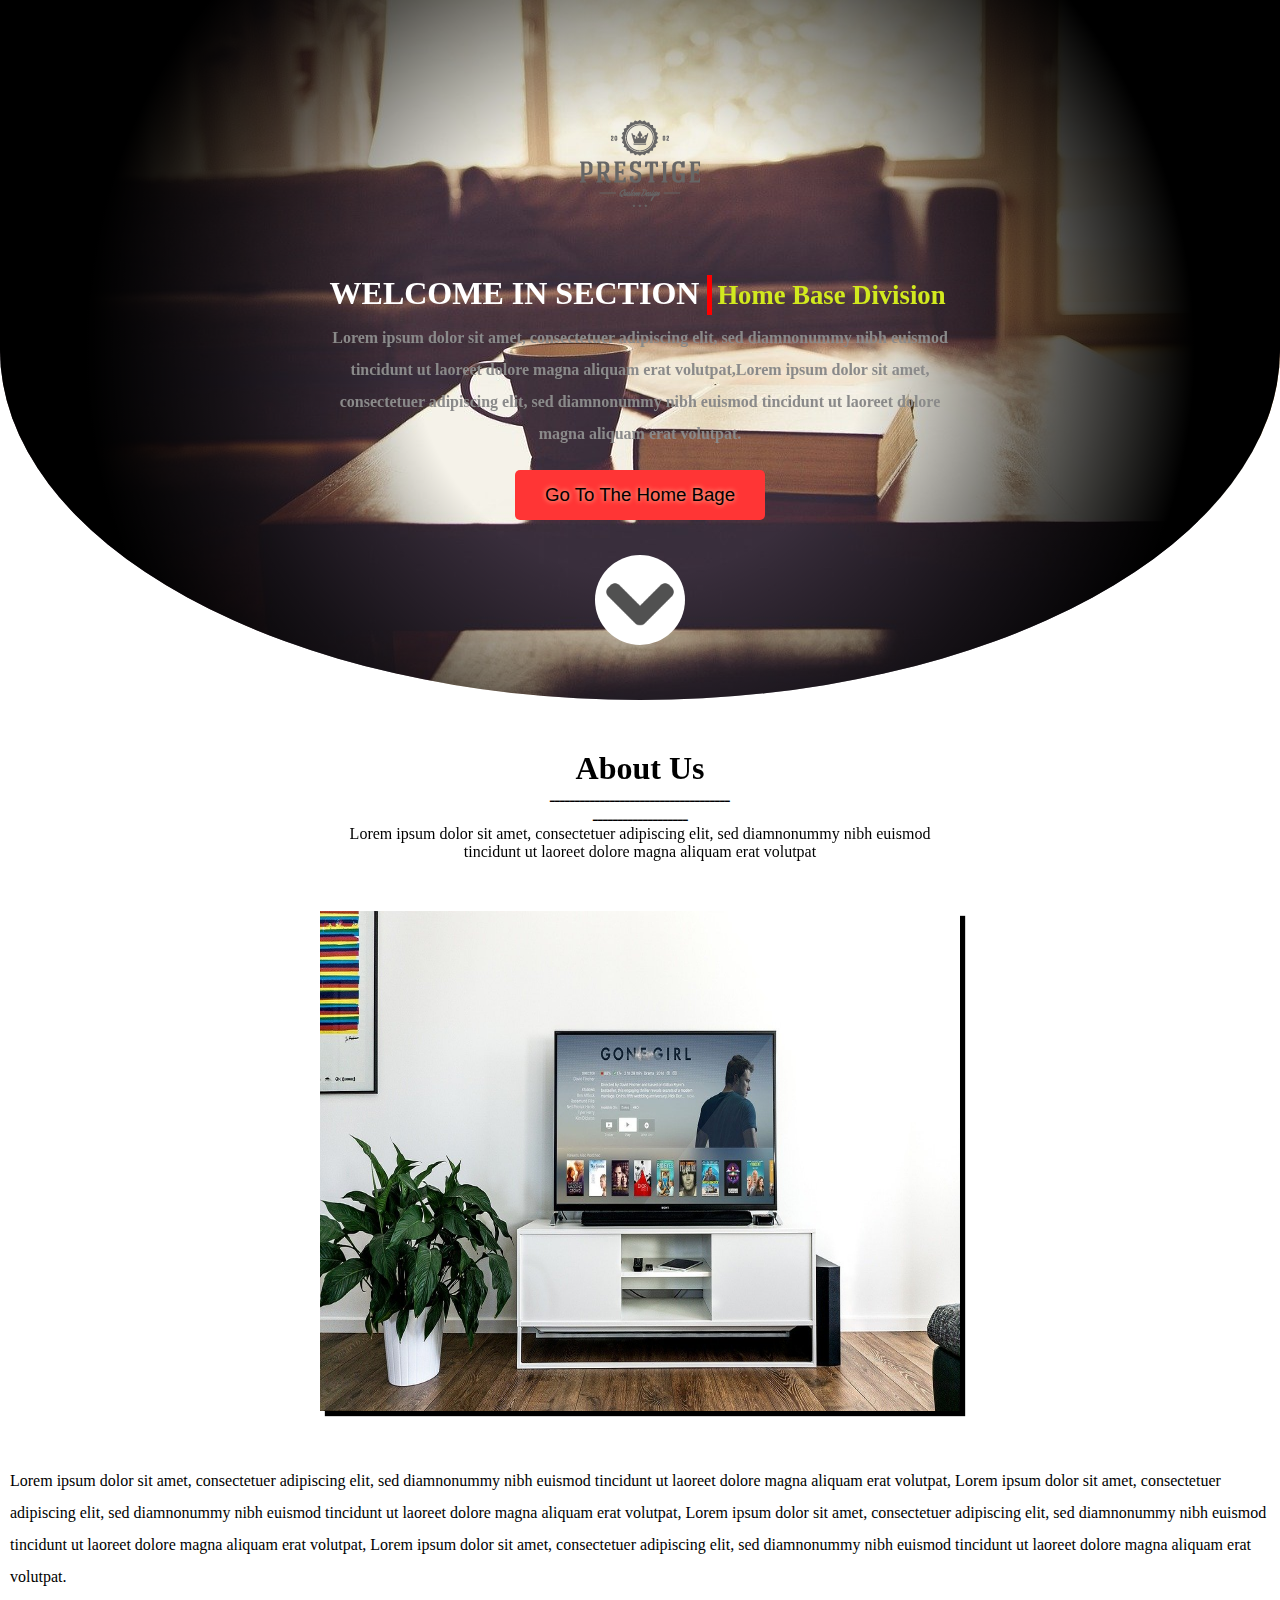
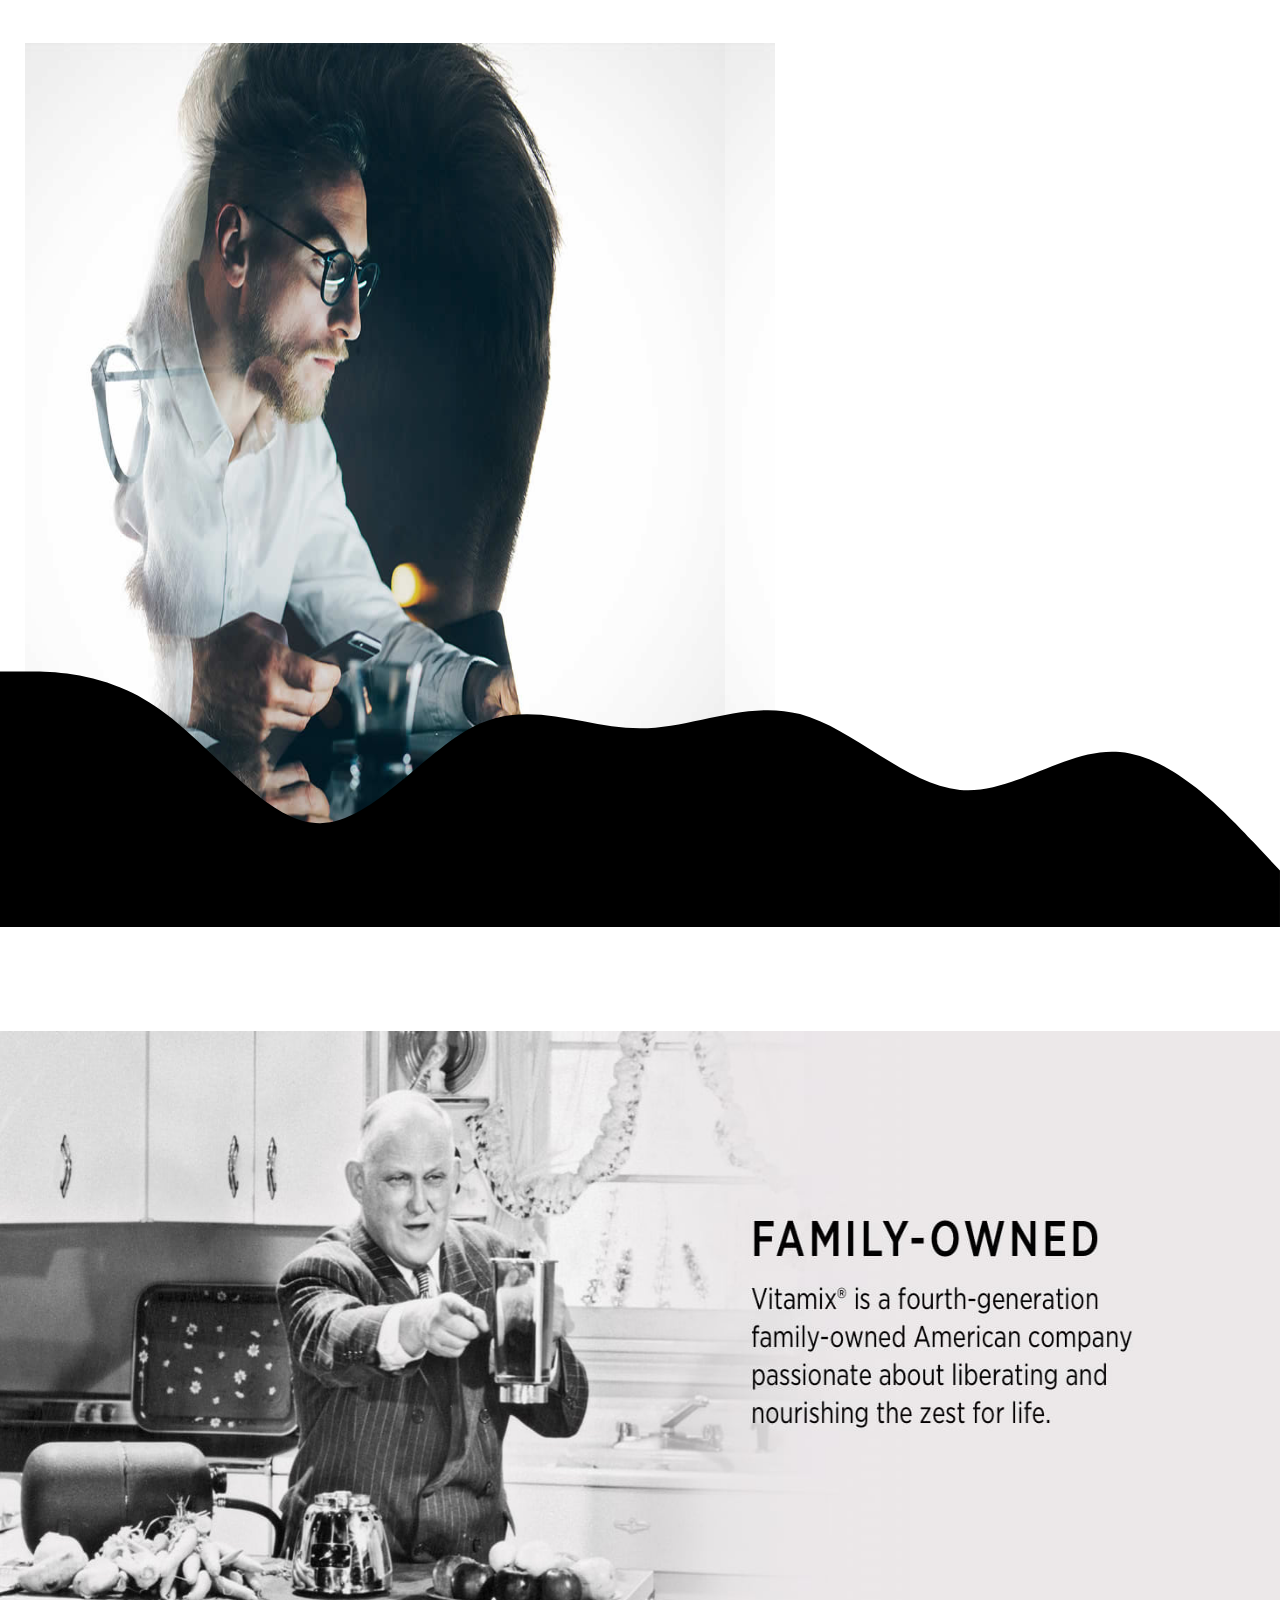
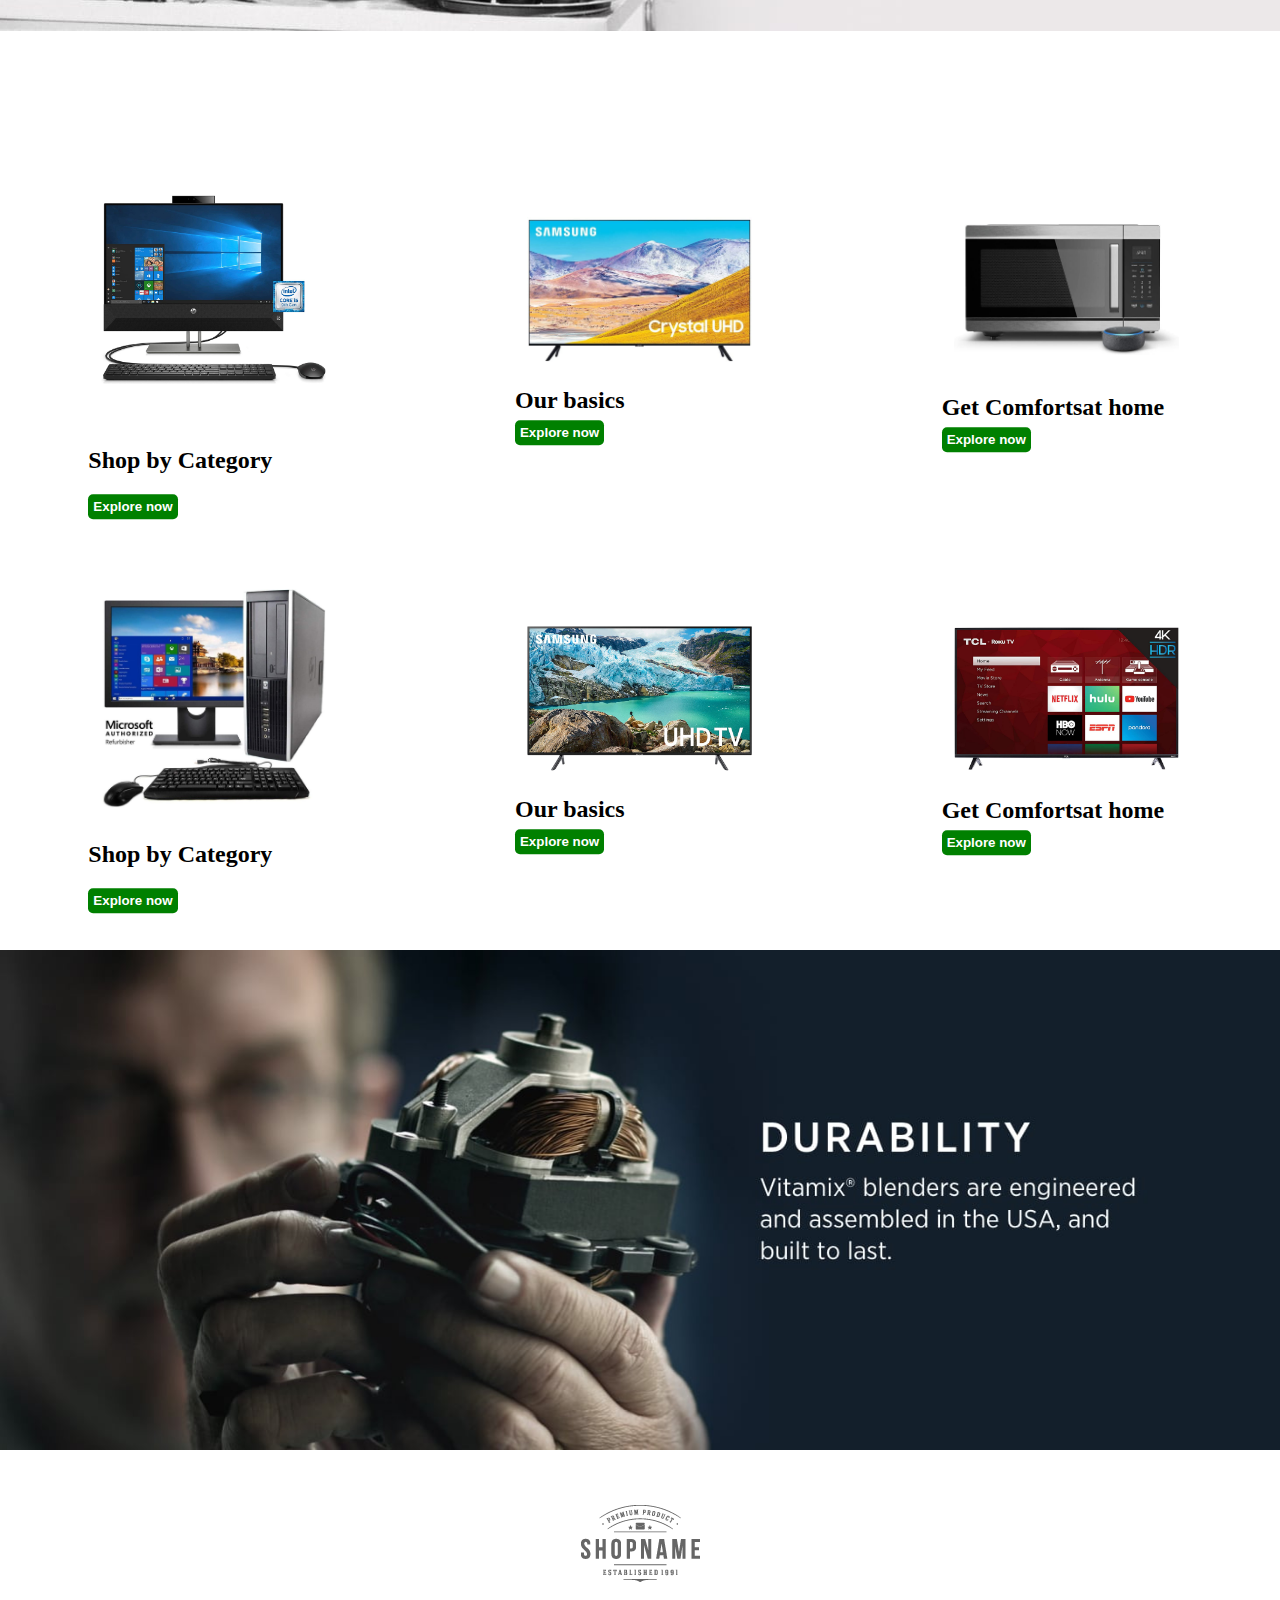
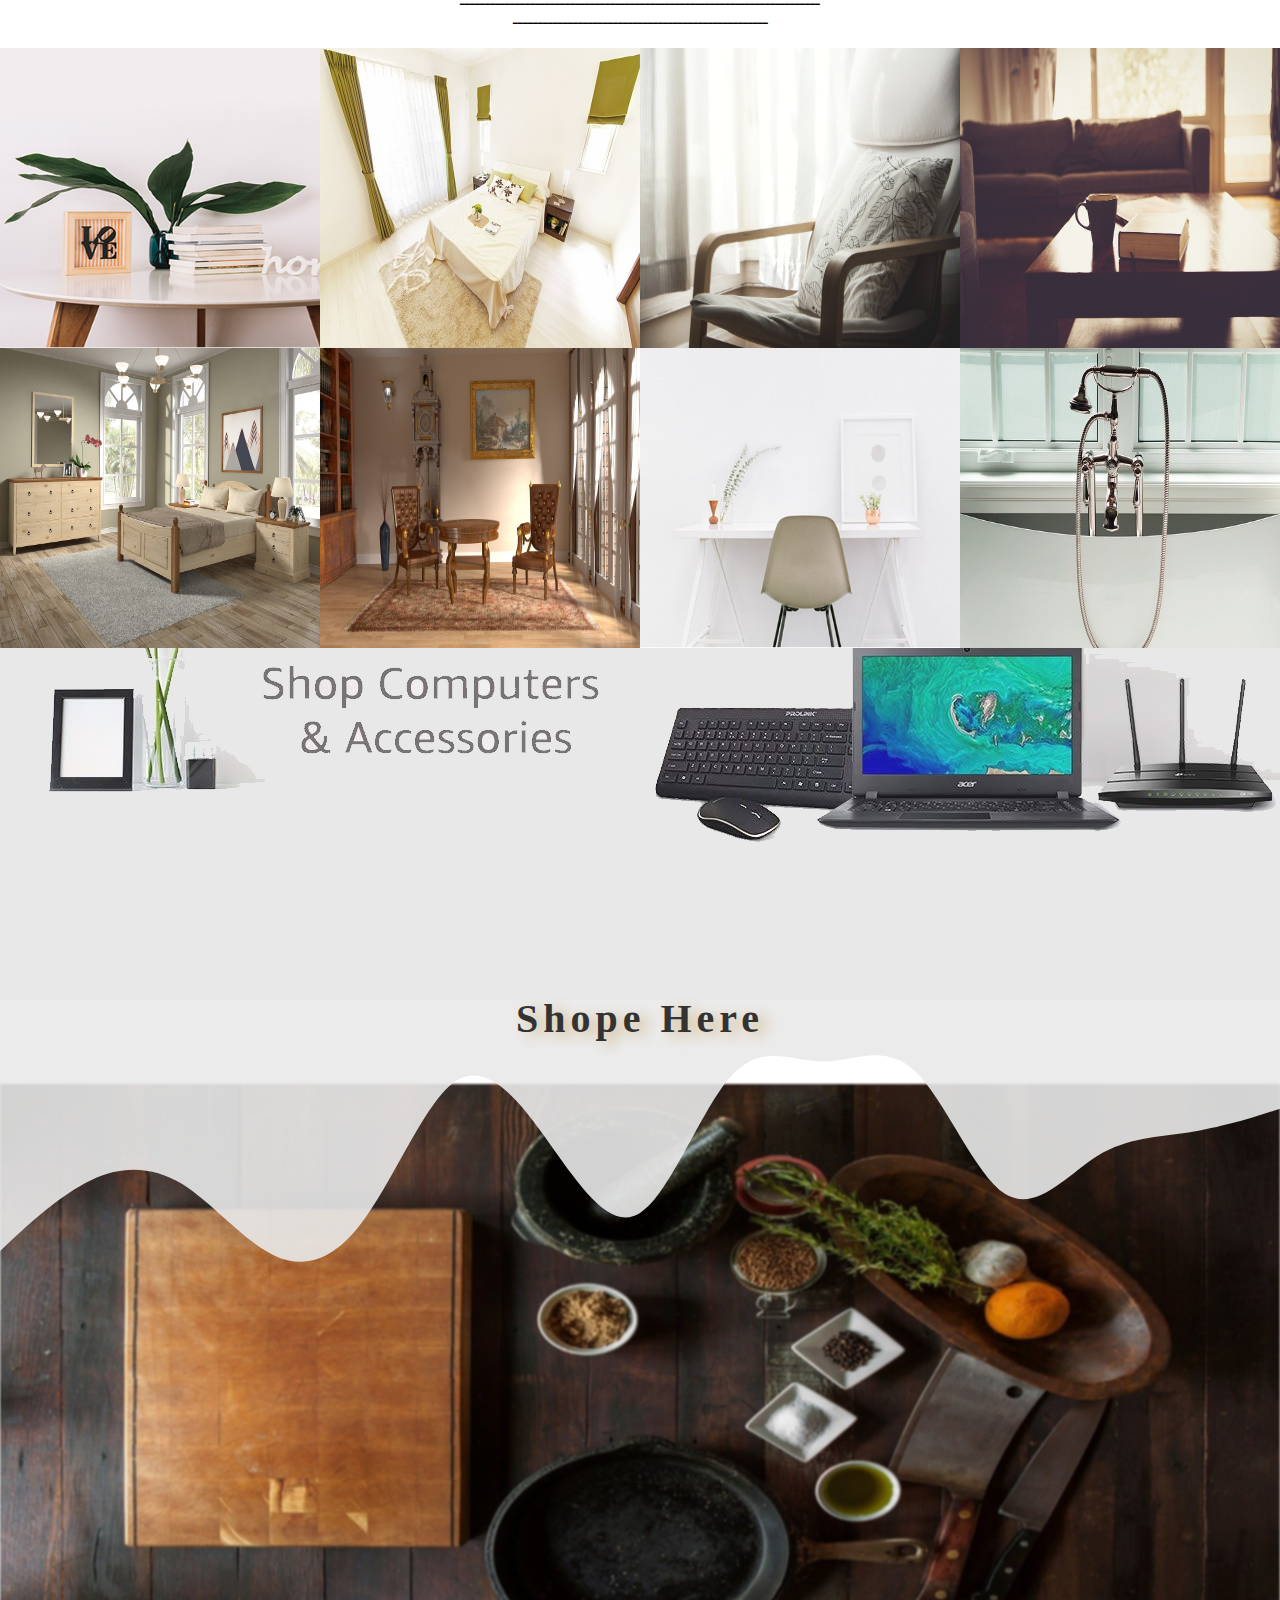
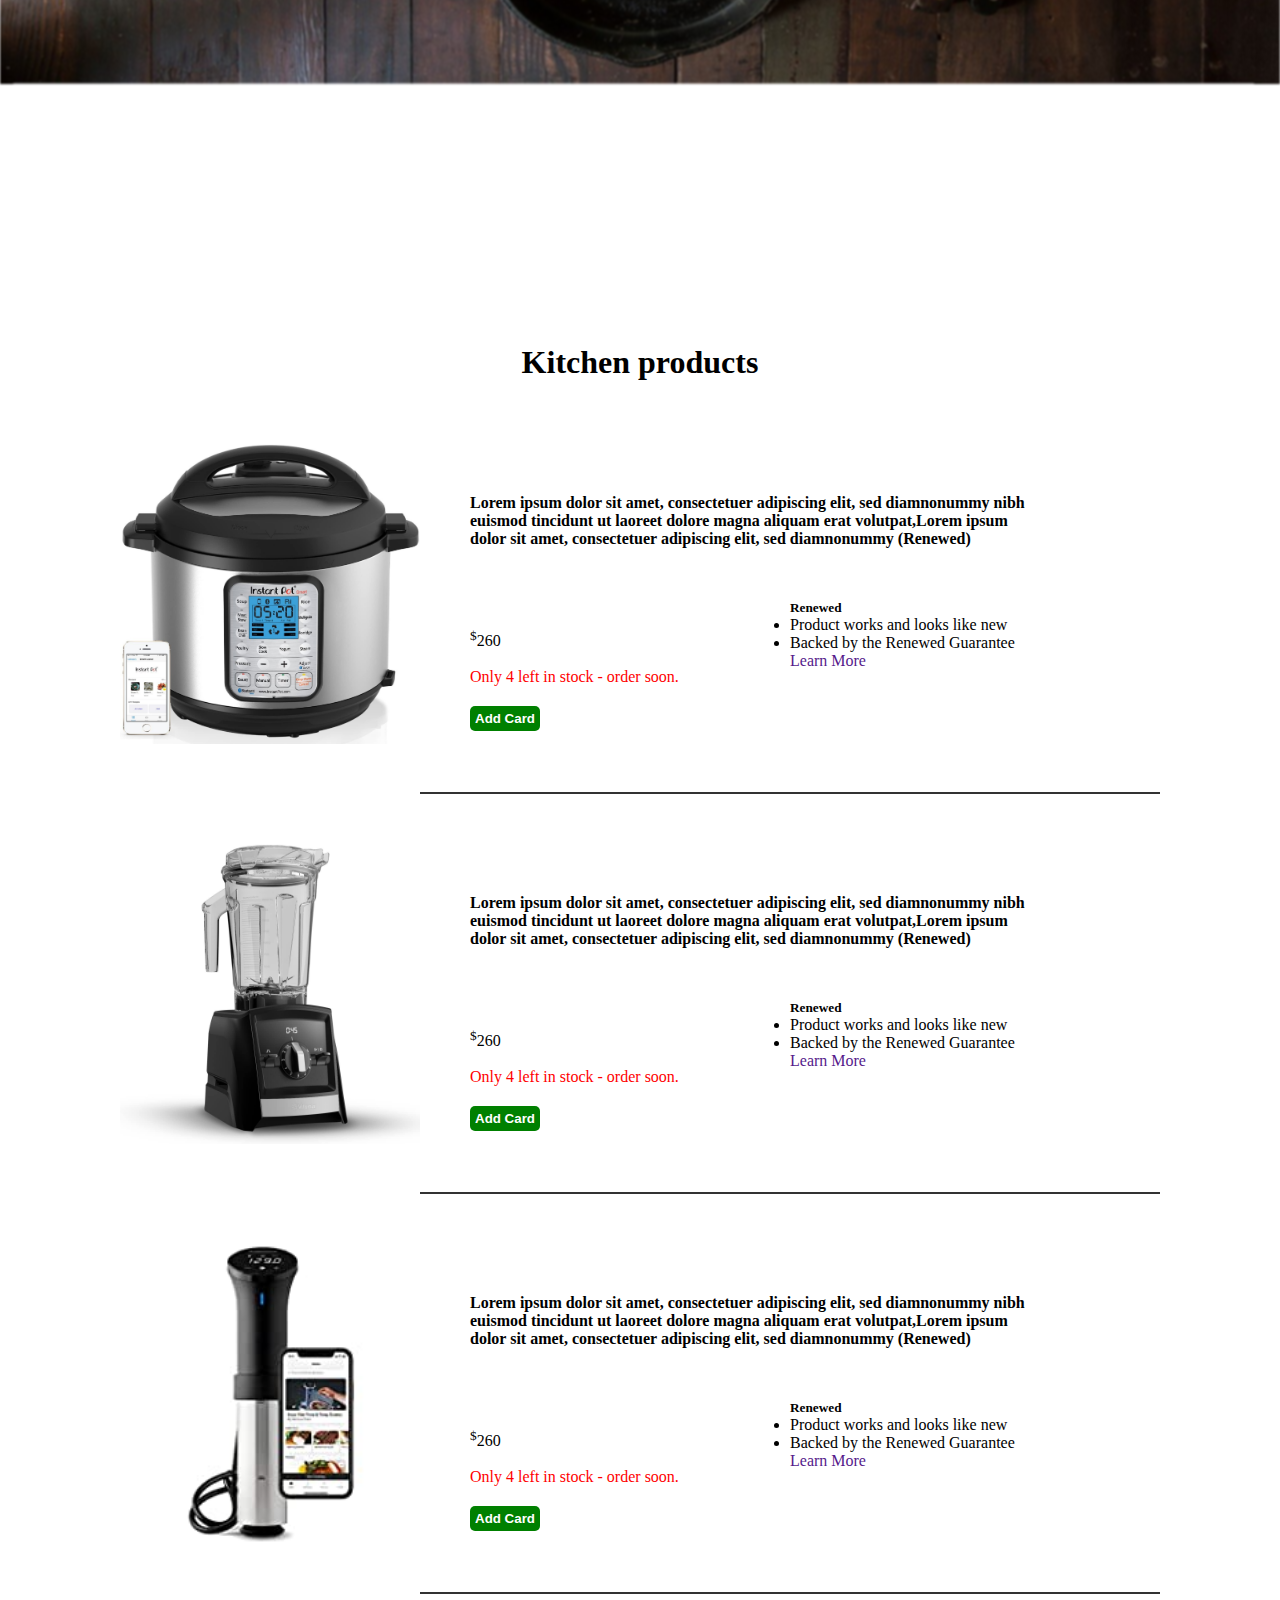
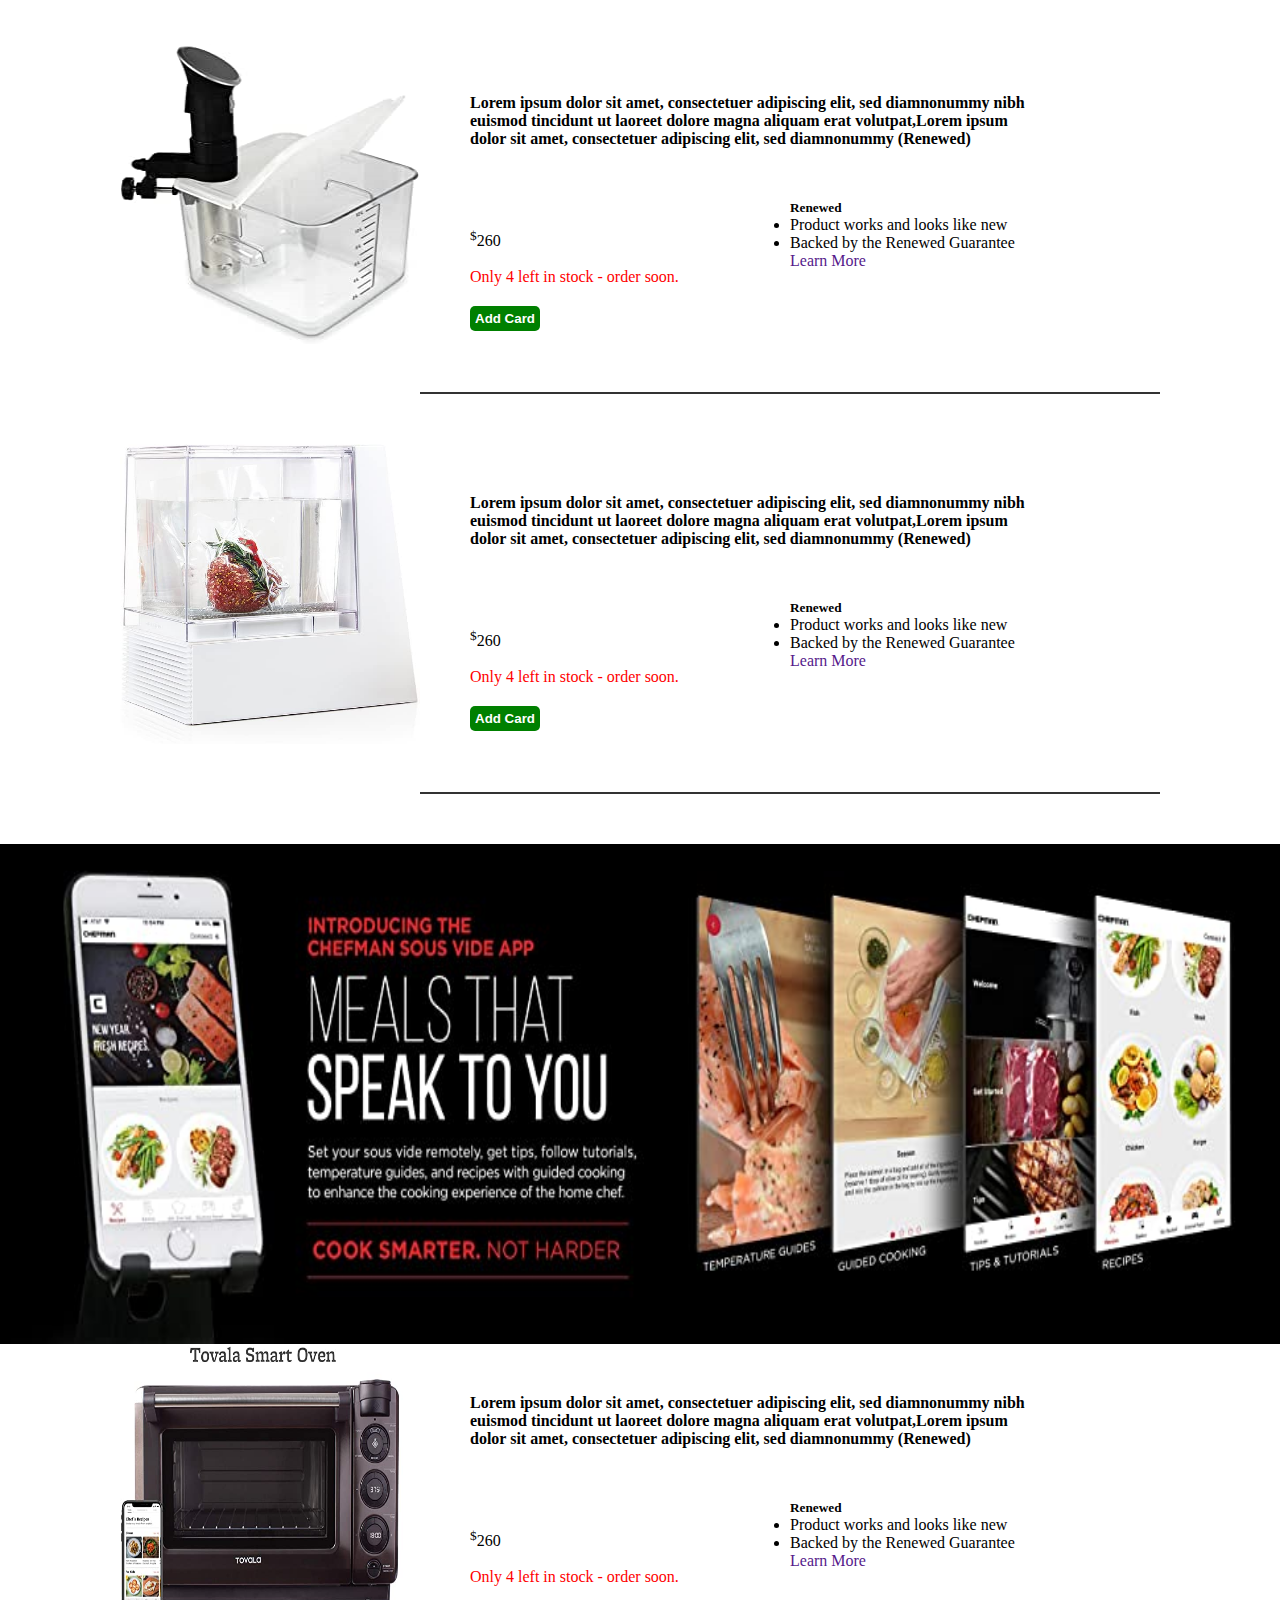
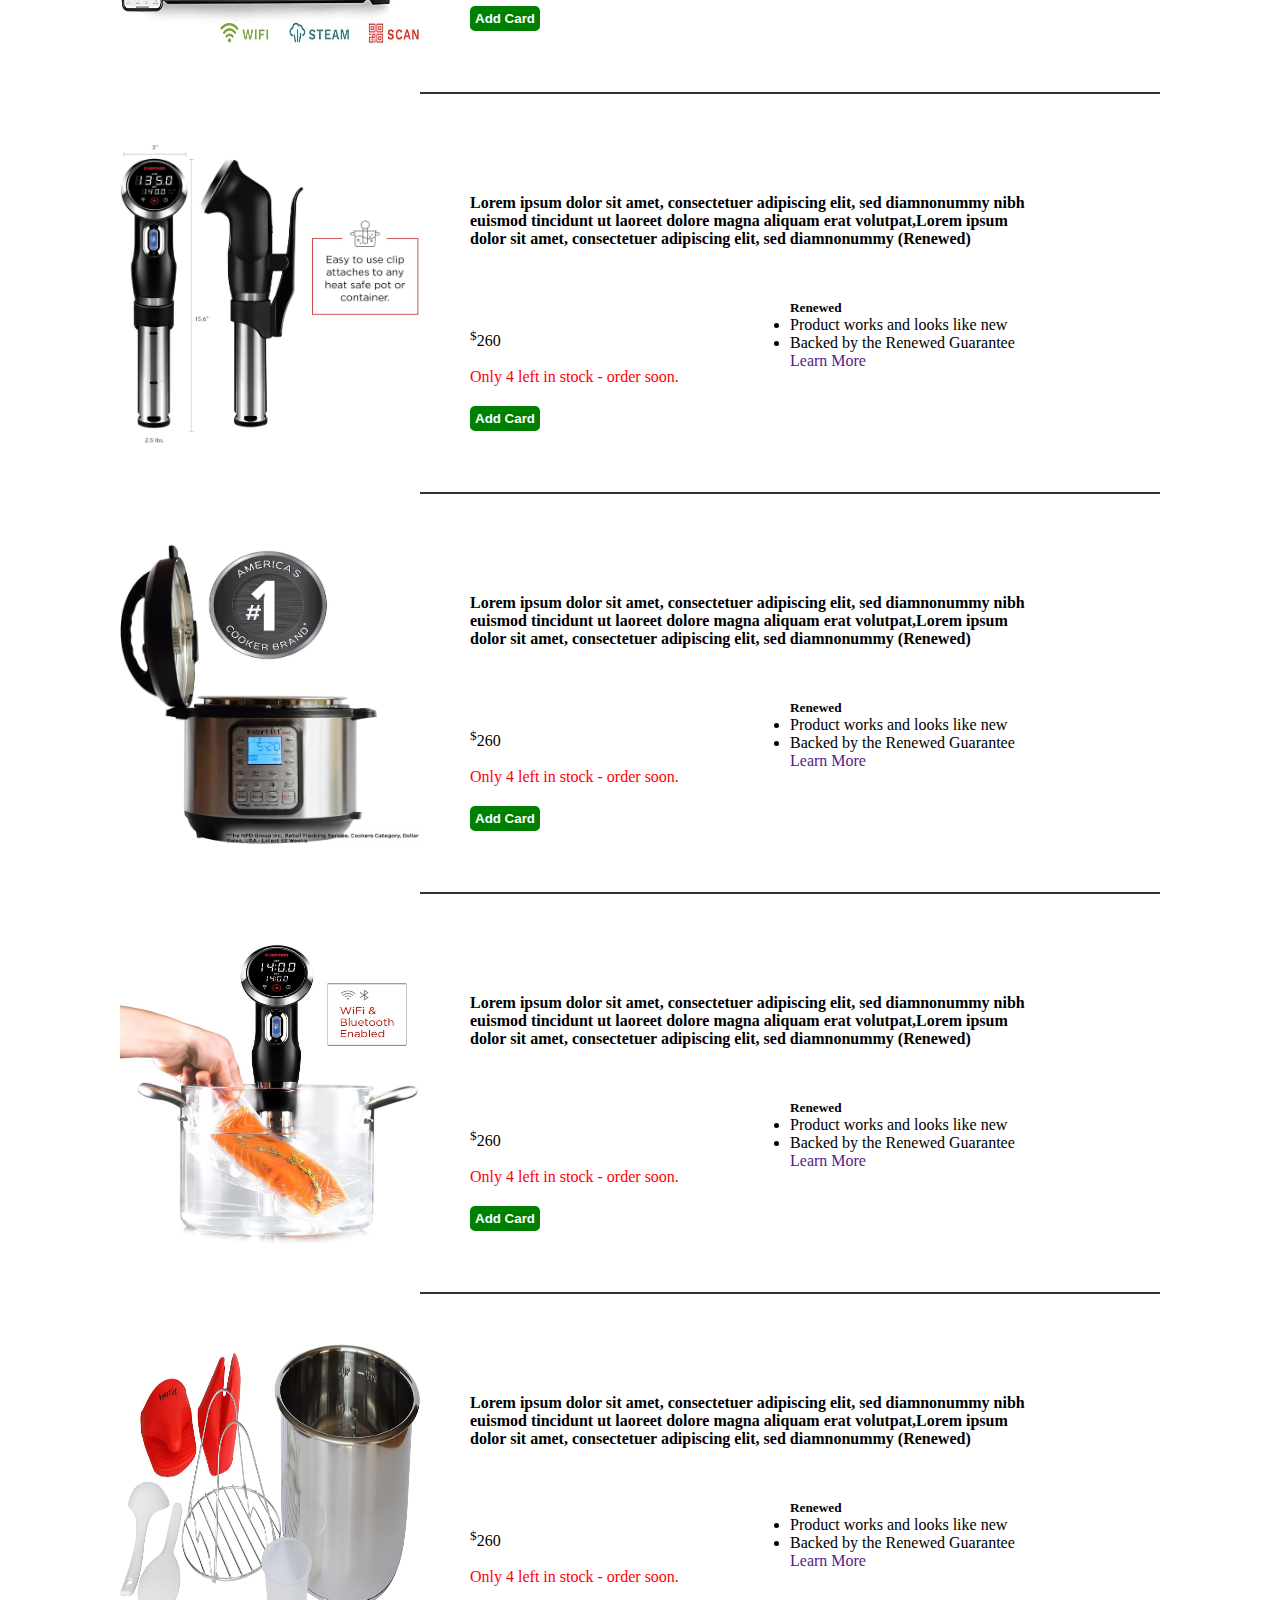
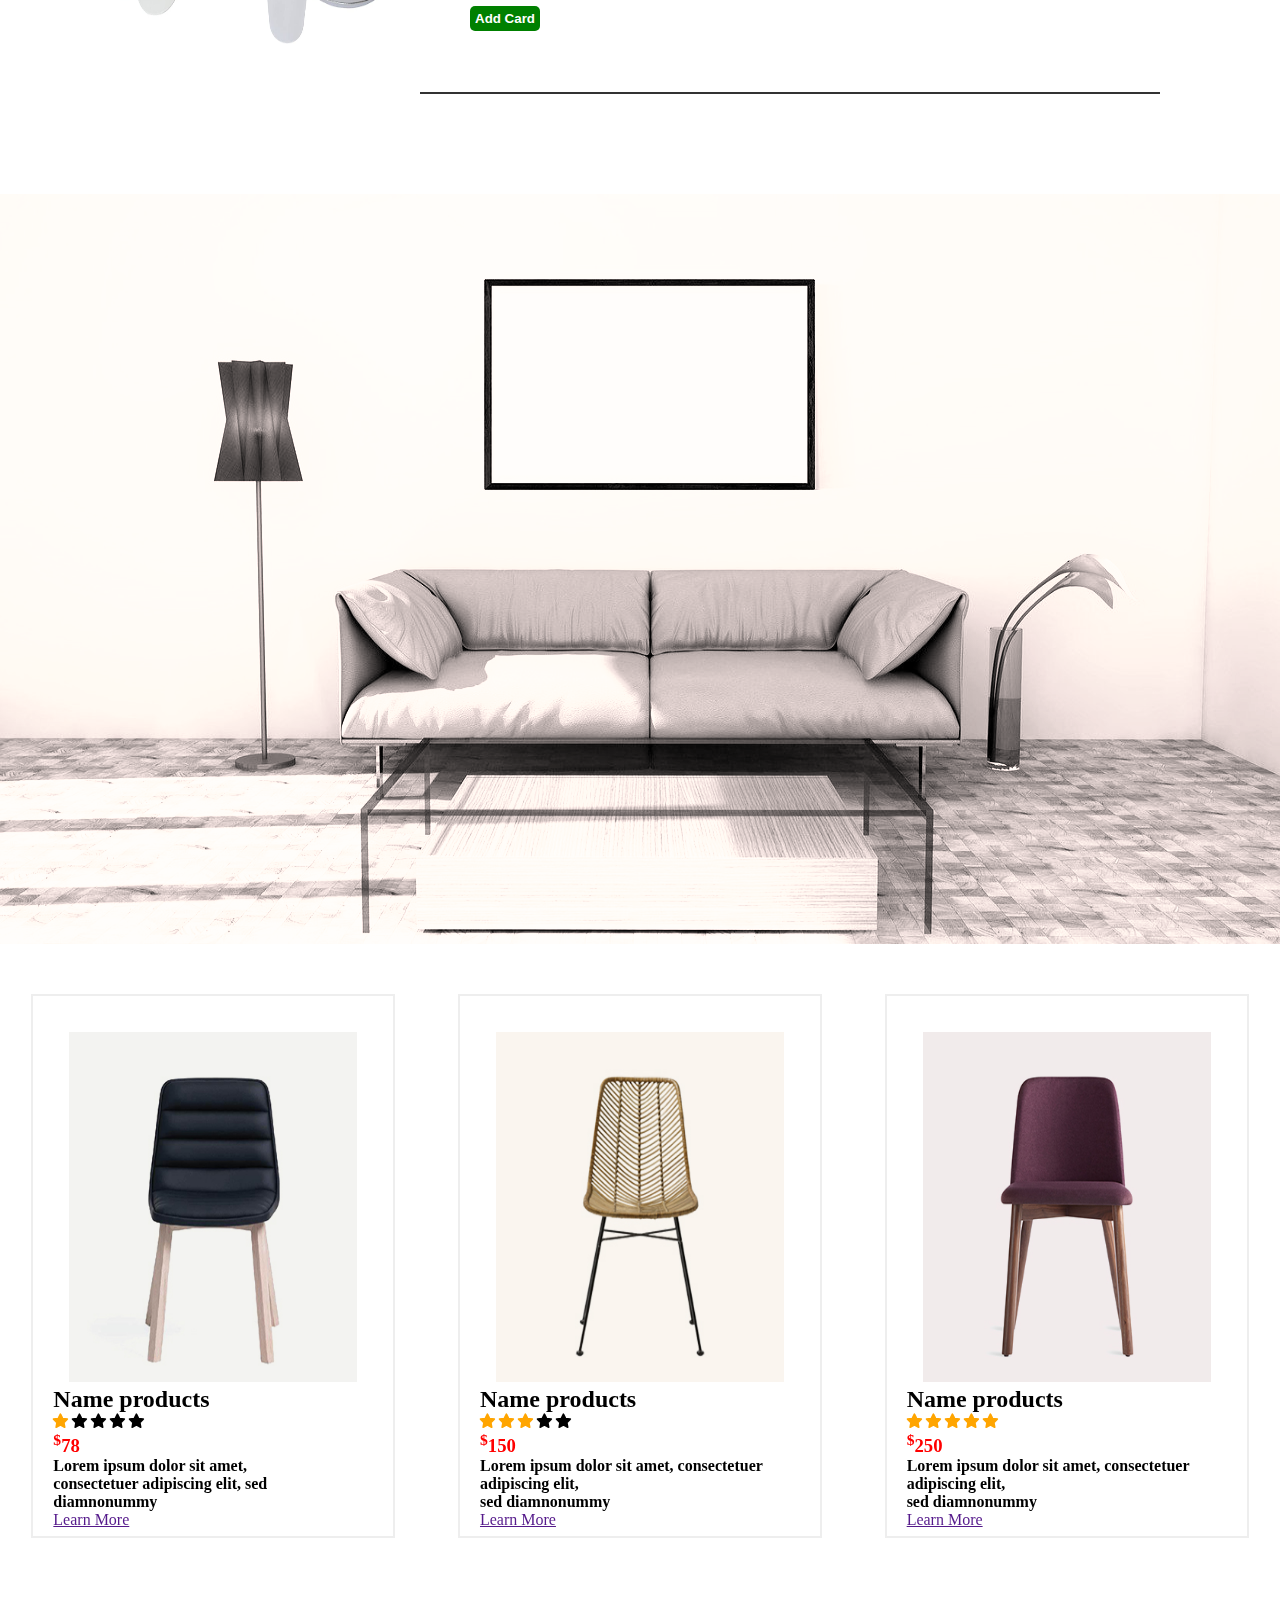
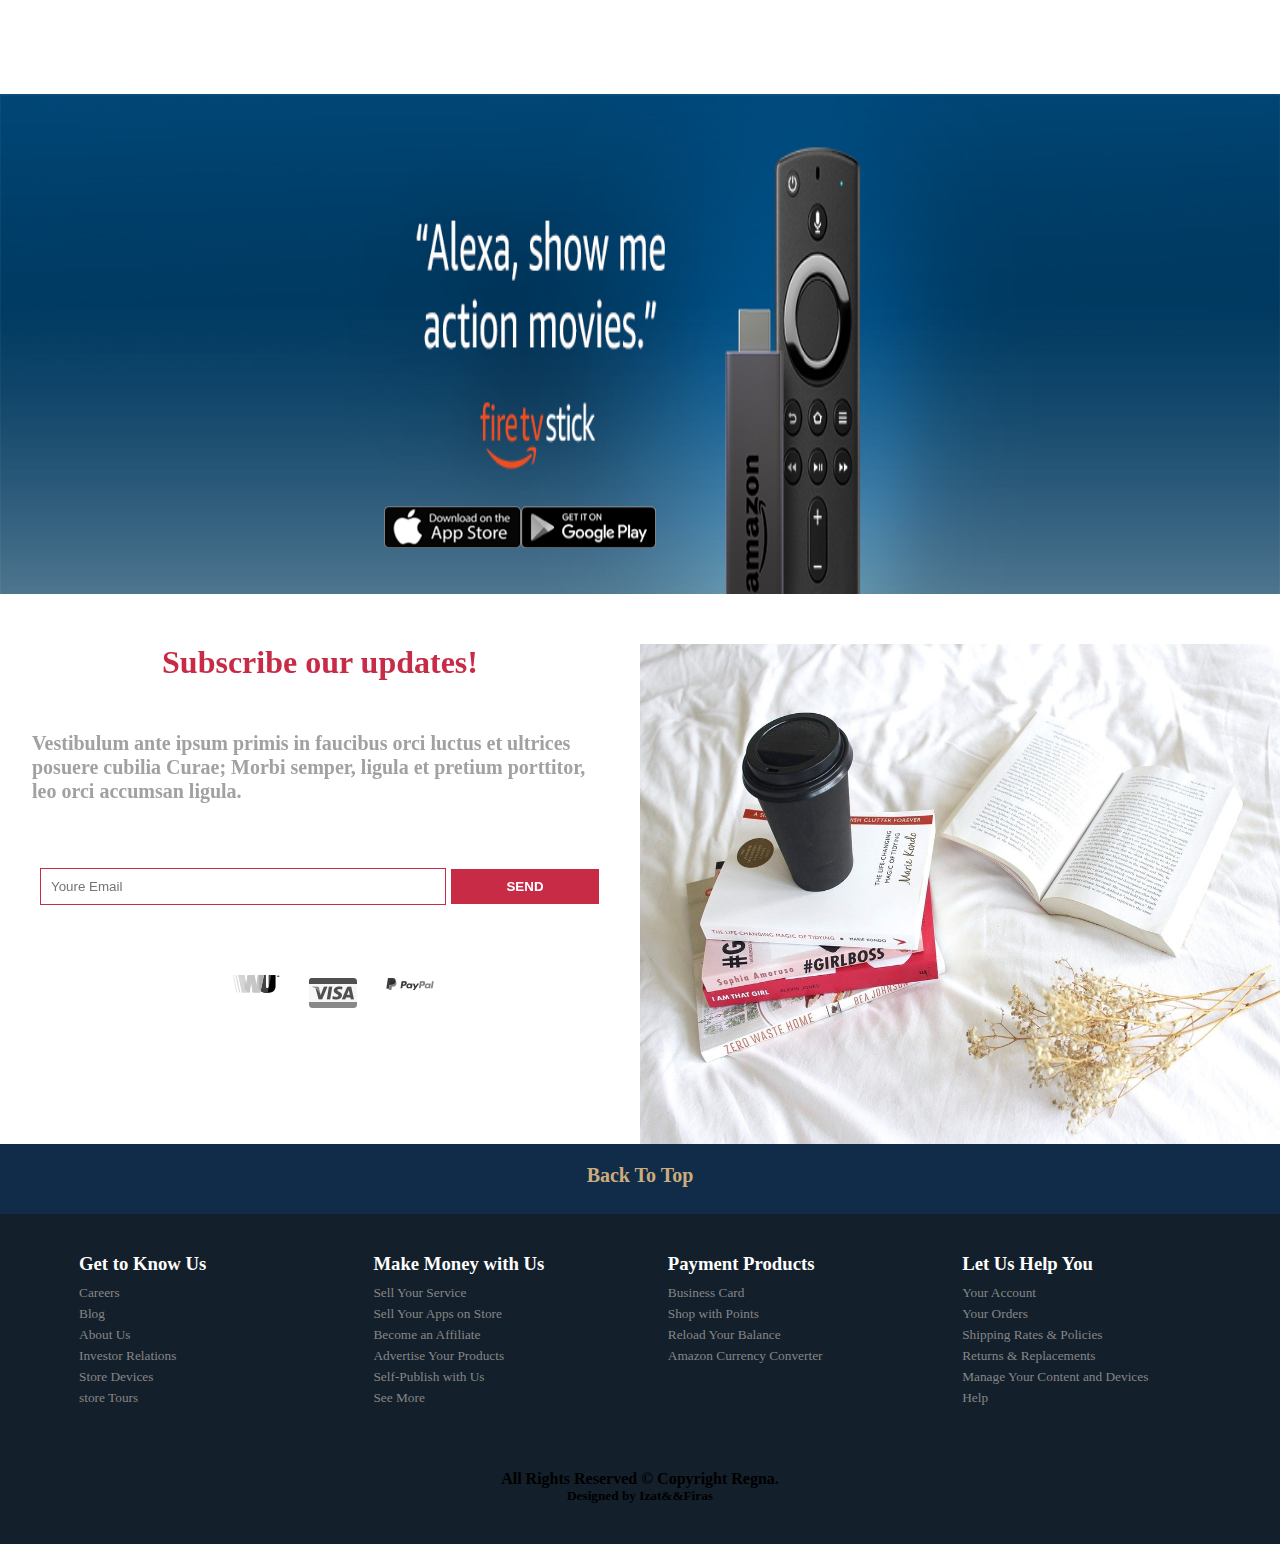
==== commit 471c8d07: "Update index-home.html" ====
--- a/index-home.html
+++ b/index-home.html
@@ -348,7 +348,7 @@
 <span class="type">Sale 31%</span>
 <h2 class="type">product name</h2>
 <input type="submit" name="" value="Add Card" class="type">
-<img src="banner.png">
+<img src="banner.PNG">
 </div>
 
 <div class="mask">
@@ -874,4 +874,4 @@
 
 
 </body>
-</html>+</html>
